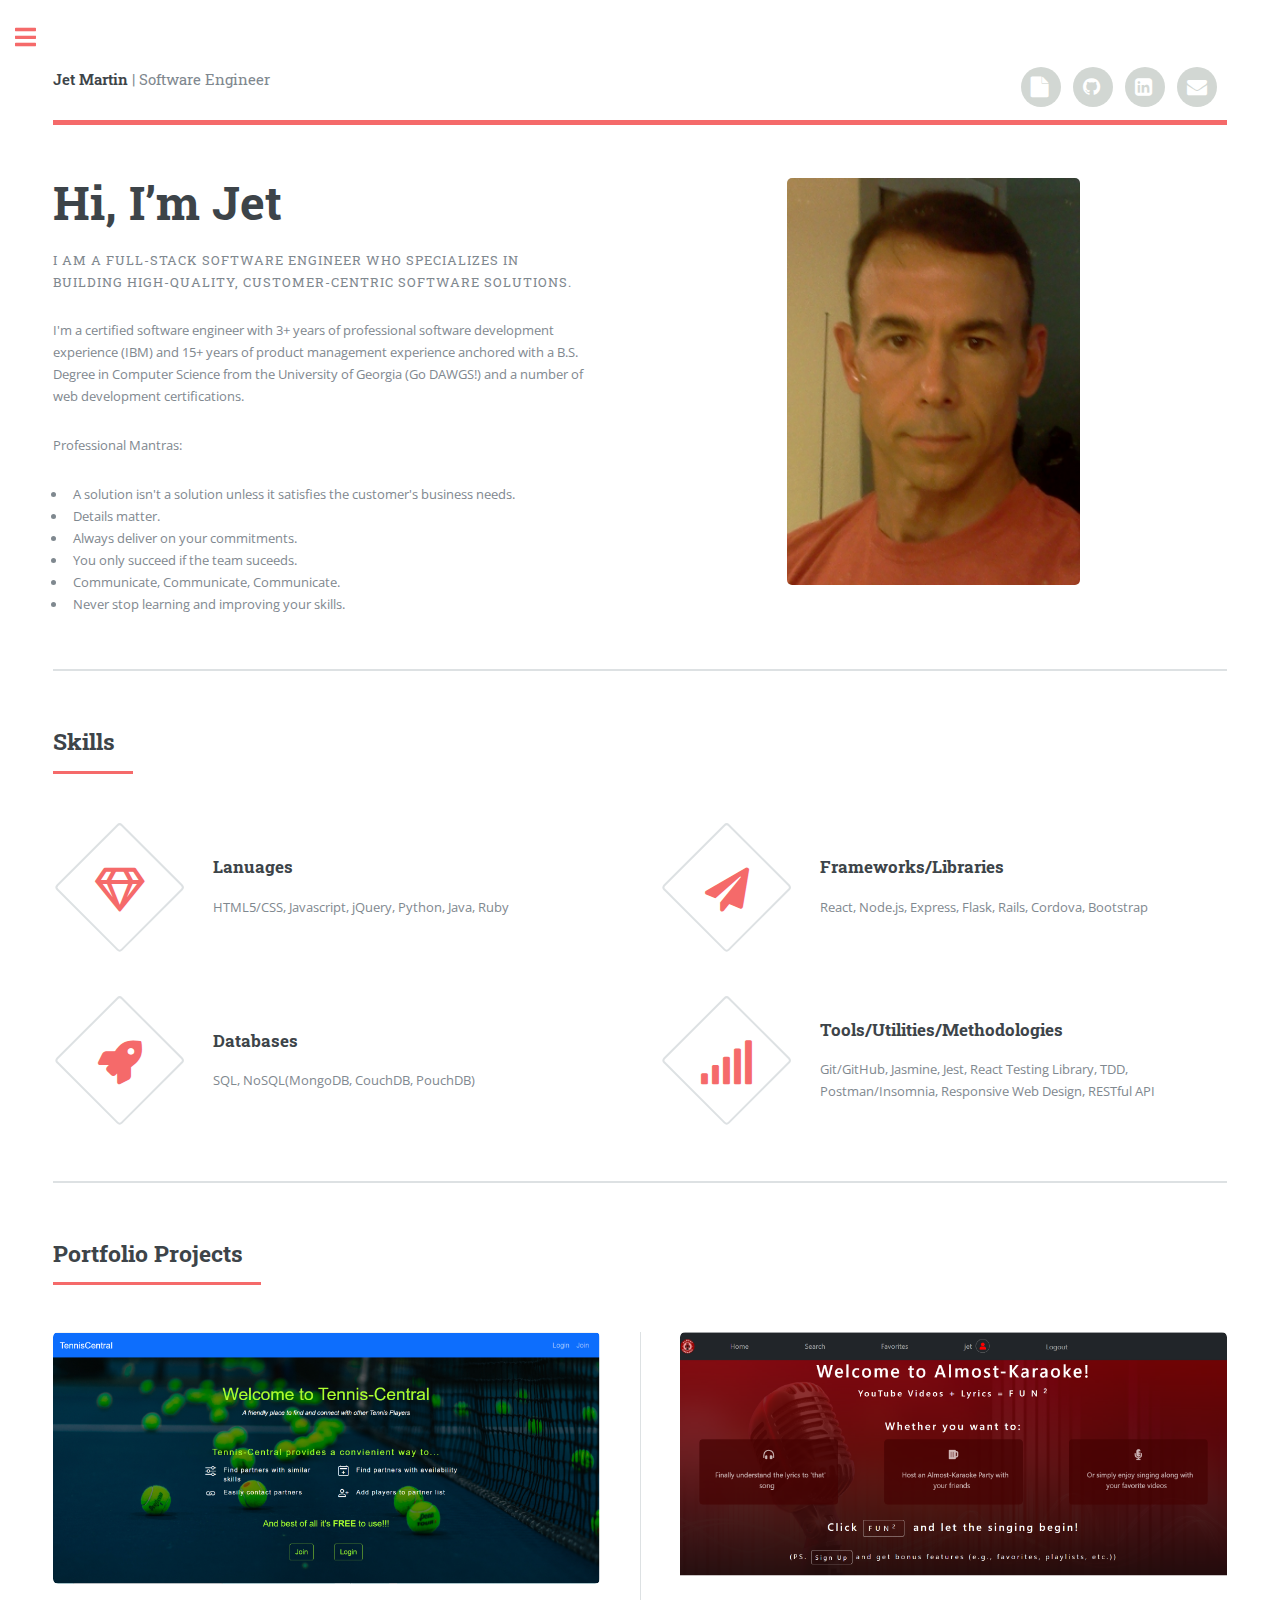
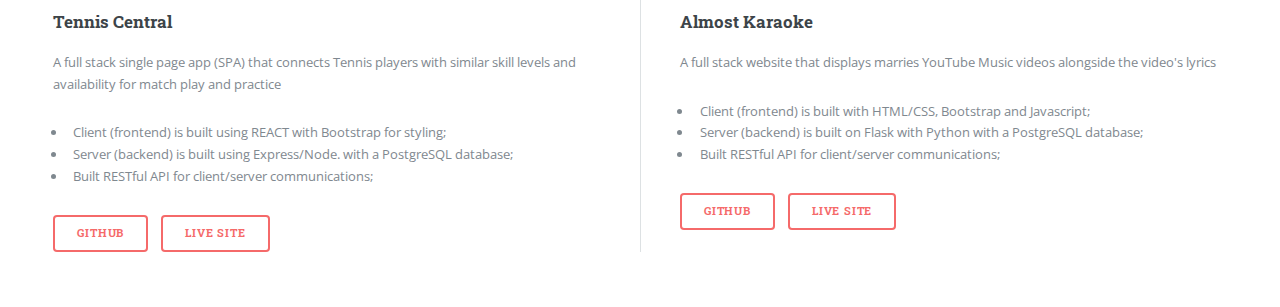
==== index.html @ 0882cce4 "First commit of Portfolio website" ====
<!DOCTYPE HTML>
<!--
	Editorial by HTML5 UP
	html5up.net | @ajlkn
	Free for personal and commercial use under the CCA 3.0 license (html5up.net/license)
-->
<html>
	<head>
		<title>Jet Martin | Software Engineer</title>
		<meta charset="utf-8" />
		<meta name="viewport" content="width=device-width, initial-scale=1, user-scalable=no" />
		<link rel="stylesheet" href="https://maxcdn.bootstrapcdn.com/font-awesome/4.5.0/css/font-awesome.min.css">
		<link rel="stylesheet" href="assets/css/main.css" />
	</head>
	<body class="is-preload">

		<!-- Wrapper -->
			<div id="wrapper">

				<!-- Main -->
					<div id="main">
						<div class="inner">

							<!-- Header -->
								<header id="header">
									<a href="index.html" class="logo"><strong>Jet Martin</strong> | <span>Software Engineer</span> </a>
									<!-- <ul class="icons"> -->
										<!-- <li><a href="#" class="icon solid fa-file"></a></li> -->
										<div class="headerIcons">
											<a href="images/JM1Page.pdf" target="blank" class="icon solid fa-file"><span>Resume</span></a>
											<a href="http://www.github.com" target="blank" class="icon fa-github"><span>Github</span></a>
											<a href="https://www.linkedin.com/in/jet-martin-b769a11/" target="blank" class="icon fa-linkedin"><span>LinkedIn</span></a>
											<a href="mailto:jetamartin@gmail.com" target="blank" class="icon fa-envelope"><span>Email</span></a>

											<!-- <a href="http://www.facebook.com" class="icon facebook"><span>Facebook</span></a>
											<a href="http://www.twitter.com" class="icon twitter"><span>Twitter</span></a> -->
											<!-- <a href="http://www.dribble.com" class="icon dribble"><span>Dribble</span></a>
											<a href="http://pinterest.com" class="icon pinterest"><span>Pinterest</span></a> -->
										</div>
									  <!-- <li><a href="#" class="icon brands fa-twitter"><span class="label">Twitter</span></a></li>
										<li><a href="#" class="icon brands fa-facebook-f"><span class="label">Facebook</span></a></li>
										<li><a href="#" class="icon brands fa-snapchat-ghost"><span class="label">Snapchat</span></a></li>
										<li><a href="#" class="icon brands fa-instagram"><span class="label">Instagram</span></a></li>
										<li><a href="#" class="icon brands fa-medium-m"><span class="label">Medium</span></a></li>  -->
									<!-- </ul> -->
								</header>

							<!-- Banner -->
								<section id="banner">
									<div class="content">
										<header>
											<h1>Hi, I’m Jet</h1>
											<p>I AM A FULL-STACK SOFTWARE ENGINEER WHO SPECIALIZES IN BUILDING HIGH-QUALITY,
												 CUSTOMER-CENTRIC SOFTWARE SOLUTIONS.
												</p>
										</header>
								
										<p>
											I'm a certified software engineer with 3+ years of professional software development experience (IBM)
										  and 15+ years of product management experience anchored with a B.S. Degree in Computer Science from the University
											of Georgia (Go DAWGS!) and a number of web development certifications. 
										</p> 
										<p>
											Professional Mantras:
											<ul>
												<li>A solution isn't a solution unless it satisfies the customer's business needs.</li>
												<li>Details matter.</li>
												<li>Always deliver on your commitments.</li>
												<li>You only succeed if the team suceeds.</li>
												<li>Communicate, Communicate, Communicate.</li>
												<li>Never stop learning and improving your skills.</li>
											</ul>
										</p>		
										<!-- <p>
											My years of experience in Product Management engaging directly with customers to understand their business
											challenges, collaboratively teaming with internal company organizations to both bring the product to market
											and sustain it after release has given me some unique perspectives and skills that I wouldn't likely wouldn't have acquired otherwise. 
										</p>
										<p>
											So as I pivot back to life as a Software Engineer, I plan to capitalize on those skills and lessons to deliver better
											software solutions for my customers and be a better software engineer for my team mates.  
										</p> -->

										<!-- <ul class="actions">
											<li><a href="#" class="button big">Learn More</a></li>
										</ul> -->
									</div>
									<span class="image object">
										<img class="portrait" src="images/jetspic.jpg" alt="" />
									</span>
								</section>

							<!-- Section -->
								<section>
									<header class="major">
										<h2>Skills</h2>
									</header>
									<div class="features">
										<article>
											<span class="icon fa-gem"></span>
											<div class="content">
												<h3>Lanuages</h3>
												<p>HTML5/CSS, Javascript, jQuery, Python, Java, Ruby </p>
											</div>
										</article>
										<article>
											<span class="icon solid fa-paper-plane"></span>
											<div class="content">
												<h3>Frameworks/Libraries</h3>
												<p>React, Node.js, Express, Flask, Rails, Cordova, Bootstrap</p>
											</div>
										</article>
										<article>
											<span class="icon solid fa-rocket"></span>
											<div class="content">
												<h3>Databases</h3>
												<p>SQL, NoSQL(MongoDB, CouchDB, PouchDB)</p>
											</div>
										</article>
										<article>
											<span class="icon solid fa-signal"></span>
											<div class="content">
												<h3>Tools/Utilities/Methodologies</h3>
												<p>Git/GitHub, Jasmine, Jest, React Testing Library, TDD, Postman/Insomnia, Responsive Web Design, RESTful API </p>
											</div>
										</article>
									</div>
								</section>

							<!-- Section -->
								<section>
									<header class="major">
										<h2>Portfolio Projects</h2>
									</header>
									<div class="posts">
										<article>
											<a href="#" class="image"><img src="images/tennis-central-home-page1.png" alt="" /></a>
											<h3>Tennis Central</h3>
											<p><span>A full stack single page app (SPA) that connects Tennis players with similar skill levels and availability for match play and practice</span></p>
											<ul>
												<li>Client (frontend) is built using REACT with Bootstrap for styling;</li>
												<li>Server (backend) is built using Express/Node. with a PostgreSQL database;</li>
												<li>Built RESTful API for client/server communications;</li>
											</ul>
											<ul class="actions">
												<li><a href="https://github.com/jetamartin/tennis-central" class="button">GitHub</a></li>
												<li><a href="https://tennis-central.surge.sh/" class="button">Live Site</a></li>
											</ul>
										</article>
										<article>
											<a href="#" class="image"><img src="images/almost-karaoke-home-page.png" alt="" /></a>
											<h3>Almost Karaoke</h3>
											<p>A full stack website that displays marries YouTube Music videos alongside the video's lyrics</p>
											<ul>
												<li>Client (frontend) is built with HTML/CSS, Bootstrap and Javascript;</li>
												<li>Server (backend) is built on Flask with Python with a PostgreSQL database;</li>
												<li>Built RESTful API for client/server communications;</li>
											</ul>
											<ul class="actions">
												<li><a href="https://github.com/jetamartin/not-so-karaoke" class="button">GitHub</a></li>
												<li><a href="https://almost-karaoke.herokuapp.com/" class="button">Live Site</a></li>
											</ul>
										</article>
										<!-- <article>
											<a href="#" class="image"><img src="images/pic04.jpg" alt="" /></a>
											<h3>abacadddd</h3>
											<p>Aenean ornare velit lacus, ac varius enim lorem ullamcorper dolore. Proin aliquam facilisis ante interdum. Sed nulla amet lorem feugiat tempus aliquam.</p>
											<ul class="actions">
												<li><a href="#" class="button">More</a></li>
											</ul>
										</article>
										<article>
											<a href="#" class="image"><img src="images/pic05.jpg" alt="" /></a>
											<h3>Feugiat lorem aenean</h3>
											<p>Aenean ornare velit lacus, ac varius enim lorem ullamcorper dolore. Proin aliquam facilisis ante interdum. Sed nulla amet lorem feugiat tempus aliquam.</p>
											<ul class="actions">
												<li><a href="#" class="button">More</a></li>
											</ul>
										</article>
										<article>
											<a href="#" class="image"><img src="images/pic06.jpg" alt="" /></a>
											<h3>Amet varius aliquam</h3>
											<p>Aenean ornare velit lacus, ac varius enim lorem ullamcorper dolore. Proin aliquam facilisis ante interdum. Sed nulla amet lorem feugiat tempus aliquam.</p>
											<ul class="actions">
												<li><a href="#" class="button">More</a></li>
											</ul>
										</article> -->
									</div>
								</section>

						</div>
					</div>

				<!-- Sidebar -->
					<div id="sidebar">
						<div class="inner">

							<!-- Search -->
								<!--section id="search" class="alt">
									<form method="post" action="#">
										<input type="text" name="query" id="query" placeholder="Search" />
									</form>
								</section -->
								<!-- Section -->
								<section>
									<header class="major">
										<h2>Get in touch</h2>
									</header>
									<p>I'd love to hear about employment opportunites or freelance projects! </p>
									<ul class="contact">
										<li class="icon solid fa-envelope"><a href="mailto:jetamartin@gmail.com" target="blank">jetamartin@gmail.com</a></li>
										<li class="icon solid fa-phone"><a href="tel:6193841721">1-619-384-1721</a></li>
										<li class="icon solid fa-home">San Diego, California<br /></li>
									</ul>
								</section>
							<!-- Section -->
								<section>
									<header class="major">
										<h2>Education</h2>
									</header>
									<div class="mini-posts">
										<article>
											<a href="#" class="image"><img src="https://1000logos.net/wp-content/uploads/2017/12/University-of-Georgia-Logo.jpg" alt="" /></a>
											<p>Bachelor's of Science degree in Computer Science, <br> Cumma Sum Laude</p></br></p>
										</article>
										<article>
											<a href="https://www.springboard.com" class="image">												
												<img src="images/SpringboardLogo.png" alt="" /></a>
											<p>Springboard Software Engineering Career Track, Certification</p>
											<p>9 month long, 700+ hours of hands-on course material, with 1:1 industry expert mentor oversight, and completion of 4 in-depth portfolio project. 
												Mastered skill in front-end development, backend web development, databases, and data structures and algorithms</p>
										</article>
										<article>
											<a href="#" class="image"><img src="https://sdcce.edu/sites/default/files/logos/sdcce_black_seal_horizontal.png" alt="" /></a>
											<p>Frontend - Web Developer 1 | Program Certificate (360 hours/18 weeks in-person program)<br><span>Emphasis on HTML and CSS (including SASS & LESS)</span></p>
											<p>Frontend - Web Developer 2 | Program Certificate (360 hours/18 weeks in-person program)<br><span>Emphasis on Javascript & JQuery (including jQuery Mobile)</span></p>
											<p>Mobile Application Development Certification (84 hours - 12 weeks in-person program)<br><span>Emphasis on building multi-platform full stack mobile applications using Cordova framework</span></p>
										</article>
										<article>
											<a href="#" class="image"><img src="images/LEARNAcademy.png" alt="" /></a>
											<p>Inaugural class of LEARN's )Ruby on Rails 12 week Bootcamp.<br>
												<span>Full stack web development bootcamp covering HTML/CSS, Javascript, Ruby programming language, Rails server framework and SQL based databases(e.g., PostgreSQL).</span>
										</p>
										</article>
										<article>
											<a href="#" class="image"><img src="images/miramarWithDO_color_vert.jpg" alt="" /></a>
											<p>Intro to Java Programming (CISC 190)<br>
												<span>
													This course is an introduction to  programming using Java. The course covers the fundamentals of object-oriented programming utilizing the Java programming language for general purpose business programs
													and interactive World Wide Web-based Internet programs.
											</span>
										</p>
										</article>
									</div>
									<ul class="actions">
										<li><a href="#" class="button">More</a></li>
									</ul>
								</section>



							<!-- Footer -->
								<footer id="footer">
									<p class="copyright">&copy; Untitled. All rights reserved. Demo Images: <a href="https://unsplash.com">Unsplash</a>. Design: <a href="https://html5up.net">HTML5 UP</a>.</p>
								</footer>

						</div>
					</div>

			</div>

		<!-- Scripts -->
			<script src="assets/js/jquery.min.js"></script>
			<script src="assets/js/browser.min.js"></script>
			<script src="assets/js/breakpoints.min.js"></script>
			<script src="assets/js/util.js"></script>
			<script src="assets/js/main.js"></script>

	</body>
</html>
---- assets/css/main.css ----
@import url(fontawesome-all.min.css);
@import url("https://fonts.googleapis.com/css?family=Open+Sans:400,600,400italic,600italic|Roboto+Slab:400,700");
/*
	Editorial by HTML5 UP
	html5up.net | @ajlkn
	Free for personal and commercial use under the CCA 3.0 license (html5up.net/license)
*/
html,
body,
div,
span,
applet,
object,
iframe,
h1,
h2,
h3,
h4,
h5,
h6,
p,
blockquote,
pre,
a,
abbr,
acronym,
address,
big,
cite,
code,
del,
dfn,
em,
img,
ins,
kbd,
q,
s,
samp,
small,
strike,
strong,
sub,
sup,
tt,
var,
b,
u,
i,
center,
dl,
dt,
dd,
ol,
ul,
li,
fieldset,
form,
label,
legend,
table,
caption,
tbody,
tfoot,
thead,
tr,
th,
td,
article,
aside,
canvas,
details,
embed,
figure,
figcaption,
footer,
header,
hgroup,
menu,
nav,
output,
ruby,
section,
summary,
time,
mark,
audio,
video {
  margin: 0;
  padding: 0;
  border: 0;
  font-size: 100%;
  font: inherit;
  vertical-align: baseline;
}

article,
aside,
details,
figcaption,
figure,
footer,
header,
hgroup,
menu,
nav,
section {
  display: block;
}

body {
  line-height: 1;
}

ol,
ul {
  list-style: none;
}

blockquote,
q {
  quotes: none;
}
blockquote:before,
blockquote:after,
q:before,
q:after {
  content: "";
  content: none;
}

table {
  border-collapse: collapse;
  border-spacing: 0;
}

body {
  -webkit-text-size-adjust: none;
}

mark {
  background-color: transparent;
  color: inherit;
}

input::-moz-focus-inner {
  border: 0;
  padding: 0;
}

input,
select,
textarea {
  -moz-appearance: none;
  -webkit-appearance: none;
  -ms-appearance: none;
  appearance: none;
}

/* Basic */
@-ms-viewport {
  width: device-width;
}

body {
  -ms-overflow-style: scrollbar;
}

@media screen and (max-width: 480px) {
  html,
  body {
    min-width: 320px;
  }
}

html {
  box-sizing: border-box;
}

*,
*:before,
*:after {
  box-sizing: inherit;
}

body {
  background: #ffffff;
}
body.is-preload *,
body.is-preload *:before,
body.is-preload *:after,
body.is-resizing *,
body.is-resizing *:before,
body.is-resizing *:after {
  -moz-animation: none !important;
  -webkit-animation: none !important;
  -ms-animation: none !important;
  animation: none !important;
  -moz-transition: none !important;
  -webkit-transition: none !important;
  -ms-transition: none !important;
  transition: none !important;
}

/* Type */
body,
input,
select,
textarea {
  color: #7f888f;
  font-family: "Open Sans", sans-serif;
  font-size: 13pt;
  font-weight: 400;
  line-height: 1.65;
}
@media screen and (max-width: 1680px) {
  body,
  input,
  select,
  textarea {
    font-size: 11pt;
  }
}
@media screen and (max-width: 1280px) {
  body,
  input,
  select,
  textarea {
    font-size: 10pt;
  }
}
@media screen and (max-width: 360px) {
  body,
  input,
  select,
  textarea {
    font-size: 9pt;
  }
}

a {
  -moz-transition: color 0.2s ease-in-out, border-bottom-color 0.2s ease-in-out;
  -webkit-transition: color 0.2s ease-in-out,
    border-bottom-color 0.2s ease-in-out;
  -ms-transition: color 0.2s ease-in-out, border-bottom-color 0.2s ease-in-out;
  transition: color 0.2s ease-in-out, border-bottom-color 0.2s ease-in-out;
  border-bottom: dotted 1px;
  color: #f56a6a;
  text-decoration: none;
}
a:hover {
  border-bottom-color: #f56a6a;
  color: #f56a6a !important;
}
a:hover strong {
  color: inherit;
}

strong,
b {
  color: #3d4449;
  font-weight: 600;
}

em,
i {
  font-style: italic;
}

p {
  margin: 0 0 2em 0;
}

h1,
h2,
h3,
h4,
h5,
h6 {
  color: #3d4449;
  font-family: "Roboto Slab", serif;
  font-weight: 700;
  line-height: 1.5;
  margin: 0 0 1em 0;
}
h1 a,
h2 a,
h3 a,
h4 a,
h5 a,
h6 a {
  color: inherit;
  text-decoration: none;
  border-bottom: 0;
}

h1 {
  font-size: 4em;
  margin: 0 0 0.5em 0;
  line-height: 1.3;
}

h2 {
  font-size: 1.75em;
}

h3 {
  font-size: 1.25em;
}

h4 {
  font-size: 1.1em;
}

h5 {
  font-size: 0.9em;
}

h6 {
  font-size: 0.7em;
}

@media screen and (max-width: 1680px) {
  h1 {
    font-size: 3.5em;
  }
}

@media screen and (max-width: 980px) {
  h1 {
    font-size: 3.25em;
  }
}

@media screen and (max-width: 736px) {
  h1 {
    font-size: 2em;
    line-height: 1.4;
  }
  h2 {
    font-size: 1.5em;
  }
}

sub {
  font-size: 0.8em;
  position: relative;
  top: 0.5em;
}

sup {
  font-size: 0.8em;
  position: relative;
  top: -0.5em;
}

blockquote {
  border-left: solid 3px rgba(210, 215, 217, 0.75);
  font-style: italic;
  margin: 0 0 2em 0;
  padding: 0.5em 0 0.5em 2em;
}

code {
  background: rgba(230, 235, 237, 0.25);
  border-radius: 0.375em;
  border: solid 1px rgba(210, 215, 217, 0.75);
  font-family: "Courier New", monospace;
  font-size: 0.9em;
  margin: 0 0.25em;
  padding: 0.25em 0.65em;
}

pre {
  -webkit-overflow-scrolling: touch;
  font-family: "Courier New", monospace;
  font-size: 0.9em;
  margin: 0 0 2em 0;
}
pre code {
  display: block;
  line-height: 1.75;
  padding: 1em 1.5em;
  overflow-x: auto;
}

hr {
  border: 0;
  border-bottom: solid 1px rgba(210, 215, 217, 0.75);
  margin: 2em 0;
}
hr.major {
  margin: 3em 0;
}

.align-left {
  text-align: left;
}

.align-center {
  text-align: center;
}

.align-right {
  text-align: right;
}

/* Row */
.row {
  display: flex;
  flex-wrap: wrap;
  box-sizing: border-box;
  align-items: stretch;
}
.row > * {
  box-sizing: border-box;
}
.row.gtr-uniform > * > :last-child {
  margin-bottom: 0;
}
.row.aln-left {
  justify-content: flex-start;
}
.row.aln-center {
  justify-content: center;
}
.row.aln-right {
  justify-content: flex-end;
}
.row.aln-top {
  align-items: flex-start;
}
.row.aln-middle {
  align-items: center;
}
.row.aln-bottom {
  align-items: flex-end;
}
.row > .imp {
  order: -1;
}
.row > .col-1 {
  width: 8.33333%;
}
.row > .off-1 {
  margin-left: 8.33333%;
}
.row > .col-2 {
  width: 16.66667%;
}
.row > .off-2 {
  margin-left: 16.66667%;
}
.row > .col-3 {
  width: 25%;
}
.row > .off-3 {
  margin-left: 25%;
}
.row > .col-4 {
  width: 33.33333%;
}
.row > .off-4 {
  margin-left: 33.33333%;
}
.row > .col-5 {
  width: 41.66667%;
}
.row > .off-5 {
  margin-left: 41.66667%;
}
.row > .col-6 {
  width: 50%;
}
.row > .off-6 {
  margin-left: 50%;
}
.row > .col-7 {
  width: 58.33333%;
}
.row > .off-7 {
  margin-left: 58.33333%;
}
.row > .col-8 {
  width: 66.66667%;
}
.row > .off-8 {
  margin-left: 66.66667%;
}
.row > .col-9 {
  width: 75%;
}
.row > .off-9 {
  margin-left: 75%;
}
.row > .col-10 {
  width: 83.33333%;
}
.row > .off-10 {
  margin-left: 83.33333%;
}
.row > .col-11 {
  width: 91.66667%;
}
.row > .off-11 {
  margin-left: 91.66667%;
}
.row > .col-12 {
  width: 100%;
}
.row > .off-12 {
  margin-left: 100%;
}
.row.gtr-0 {
  margin-top: 0;
  margin-left: 0em;
}
.row.gtr-0 > * {
  padding: 0 0 0 0em;
}
.row.gtr-0.gtr-uniform {
  margin-top: 0em;
}
.row.gtr-0.gtr-uniform > * {
  padding-top: 0em;
}
.row.gtr-25 {
  margin-top: 0;
  margin-left: -0.375em;
}
.row.gtr-25 > * {
  padding: 0 0 0 0.375em;
}
.row.gtr-25.gtr-uniform {
  margin-top: -0.375em;
}
.row.gtr-25.gtr-uniform > * {
  padding-top: 0.375em;
}
.row.gtr-50 {
  margin-top: 0;
  margin-left: -0.75em;
}
.row.gtr-50 > * {
  padding: 0 0 0 0.75em;
}
.row.gtr-50.gtr-uniform {
  margin-top: -0.75em;
}
.row.gtr-50.gtr-uniform > * {
  padding-top: 0.75em;
}
.row {
  margin-top: 0;
  margin-left: -1.5em;
}
.row > * {
  padding: 0 0 0 1.5em;
}
.row.gtr-uniform {
  margin-top: -1.5em;
}
.row.gtr-uniform > * {
  padding-top: 1.5em;
}
.row.gtr-150 {
  margin-top: 0;
  margin-left: -2.25em;
}
.row.gtr-150 > * {
  padding: 0 0 0 2.25em;
}
.row.gtr-150.gtr-uniform {
  margin-top: -2.25em;
}
.row.gtr-150.gtr-uniform > * {
  padding-top: 2.25em;
}
.row.gtr-200 {
  margin-top: 0;
  margin-left: -3em;
}
.row.gtr-200 > * {
  padding: 0 0 0 3em;
}
.row.gtr-200.gtr-uniform {
  margin-top: -3em;
}
.row.gtr-200.gtr-uniform > * {
  padding-top: 3em;
}
@media screen and (max-width: 1680px) {
  .row {
    display: flex;
    flex-wrap: wrap;
    box-sizing: border-box;
    align-items: stretch;
  }
  .row > * {
    box-sizing: border-box;
  }
  .row.gtr-uniform > * > :last-child {
    margin-bottom: 0;
  }
  .row.aln-left {
    justify-content: flex-start;
  }
  .row.aln-center {
    justify-content: center;
  }
  .row.aln-right {
    justify-content: flex-end;
  }
  .row.aln-top {
    align-items: flex-start;
  }
  .row.aln-middle {
    align-items: center;
  }
  .row.aln-bottom {
    align-items: flex-end;
  }
  .row > .imp-xlarge {
    order: -1;
  }
  .row > .col-1-xlarge {
    width: 8.33333%;
  }
  .row > .off-1-xlarge {
    margin-left: 8.33333%;
  }
  .row > .col-2-xlarge {
    width: 16.66667%;
  }
  .row > .off-2-xlarge {
    margin-left: 16.66667%;
  }
  .row > .col-3-xlarge {
    width: 25%;
  }
  .row > .off-3-xlarge {
    margin-left: 25%;
  }
  .row > .col-4-xlarge {
    width: 33.33333%;
  }
  .row > .off-4-xlarge {
    margin-left: 33.33333%;
  }
  .row > .col-5-xlarge {
    width: 41.66667%;
  }
  .row > .off-5-xlarge {
    margin-left: 41.66667%;
  }
  .row > .col-6-xlarge {
    width: 50%;
  }
  .row > .off-6-xlarge {
    margin-left: 50%;
  }
  .row > .col-7-xlarge {
    width: 58.33333%;
  }
  .row > .off-7-xlarge {
    margin-left: 58.33333%;
  }
  .row > .col-8-xlarge {
    width: 66.66667%;
  }
  .row > .off-8-xlarge {
    margin-left: 66.66667%;
  }
  .row > .col-9-xlarge {
    width: 75%;
  }
  .row > .off-9-xlarge {
    margin-left: 75%;
  }
  .row > .col-10-xlarge {
    width: 83.33333%;
  }
  .row > .off-10-xlarge {
    margin-left: 83.33333%;
  }
  .row > .col-11-xlarge {
    width: 91.66667%;
  }
  .row > .off-11-xlarge {
    margin-left: 91.66667%;
  }
  .row > .col-12-xlarge {
    width: 100%;
  }
  .row > .off-12-xlarge {
    margin-left: 100%;
  }
  .row.gtr-0 {
    margin-top: 0;
    margin-left: 0em;
  }
  .row.gtr-0 > * {
    padding: 0 0 0 0em;
  }
  .row.gtr-0.gtr-uniform {
    margin-top: 0em;
  }
  .row.gtr-0.gtr-uniform > * {
    padding-top: 0em;
  }
  .row.gtr-25 {
    margin-top: 0;
    margin-left: -0.375em;
  }
  .row.gtr-25 > * {
    padding: 0 0 0 0.375em;
  }
  .row.gtr-25.gtr-uniform {
    margin-top: -0.375em;
  }
  .row.gtr-25.gtr-uniform > * {
    padding-top: 0.375em;
  }
  .row.gtr-50 {
    margin-top: 0;
    margin-left: -0.75em;
  }
  .row.gtr-50 > * {
    padding: 0 0 0 0.75em;
  }
  .row.gtr-50.gtr-uniform {
    margin-top: -0.75em;
  }
  .row.gtr-50.gtr-uniform > * {
    padding-top: 0.75em;
  }
  .row {
    margin-top: 0;
    margin-left: -1.5em;
  }
  .row > * {
    padding: 0 0 0 1.5em;
  }
  .row.gtr-uniform {
    margin-top: -1.5em;
  }
  .row.gtr-uniform > * {
    padding-top: 1.5em;
  }
  .row.gtr-150 {
    margin-top: 0;
    margin-left: -2.25em;
  }
  .row.gtr-150 > * {
    padding: 0 0 0 2.25em;
  }
  .row.gtr-150.gtr-uniform {
    margin-top: -2.25em;
  }
  .row.gtr-150.gtr-uniform > * {
    padding-top: 2.25em;
  }
  .row.gtr-200 {
    margin-top: 0;
    margin-left: -3em;
  }
  .row.gtr-200 > * {
    padding: 0 0 0 3em;
  }
  .row.gtr-200.gtr-uniform {
    margin-top: -3em;
  }
  .row.gtr-200.gtr-uniform > * {
    padding-top: 3em;
  }
}
@media screen and (max-width: 1280px) {
  .row {
    display: flex;
    flex-wrap: wrap;
    box-sizing: border-box;
    align-items: stretch;
  }
  .row > * {
    box-sizing: border-box;
  }
  .row.gtr-uniform > * > :last-child {
    margin-bottom: 0;
  }
  .row.aln-left {
    justify-content: flex-start;
  }
  .row.aln-center {
    justify-content: center;
  }
  .row.aln-right {
    justify-content: flex-end;
  }
  .row.aln-top {
    align-items: flex-start;
  }
  .row.aln-middle {
    align-items: center;
  }
  .row.aln-bottom {
    align-items: flex-end;
  }
  .row > .imp-large {
    order: -1;
  }
  .row > .col-1-large {
    width: 8.33333%;
  }
  .row > .off-1-large {
    margin-left: 8.33333%;
  }
  .row > .col-2-large {
    width: 16.66667%;
  }
  .row > .off-2-large {
    margin-left: 16.66667%;
  }
  .row > .col-3-large {
    width: 25%;
  }
  .row > .off-3-large {
    margin-left: 25%;
  }
  .row > .col-4-large {
    width: 33.33333%;
  }
  .row > .off-4-large {
    margin-left: 33.33333%;
  }
  .row > .col-5-large {
    width: 41.66667%;
  }
  .row > .off-5-large {
    margin-left: 41.66667%;
  }
  .row > .col-6-large {
    width: 50%;
  }
  .row > .off-6-large {
    margin-left: 50%;
  }
  .row > .col-7-large {
    width: 58.33333%;
  }
  .row > .off-7-large {
    margin-left: 58.33333%;
  }
  .row > .col-8-large {
    width: 66.66667%;
  }
  .row > .off-8-large {
    margin-left: 66.66667%;
  }
  .row > .col-9-large {
    width: 75%;
  }
  .row > .off-9-large {
    margin-left: 75%;
  }
  .row > .col-10-large {
    width: 83.33333%;
  }
  .row > .off-10-large {
    margin-left: 83.33333%;
  }
  .row > .col-11-large {
    width: 91.66667%;
  }
  .row > .off-11-large {
    margin-left: 91.66667%;
  }
  .row > .col-12-large {
    width: 100%;
  }
  .row > .off-12-large {
    margin-left: 100%;
  }
  .row.gtr-0 {
    margin-top: 0;
    margin-left: 0em;
  }
  .row.gtr-0 > * {
    padding: 0 0 0 0em;
  }
  .row.gtr-0.gtr-uniform {
    margin-top: 0em;
  }
  .row.gtr-0.gtr-uniform > * {
    padding-top: 0em;
  }
  .row.gtr-25 {
    margin-top: 0;
    margin-left: -0.375em;
  }
  .row.gtr-25 > * {
    padding: 0 0 0 0.375em;
  }
  .row.gtr-25.gtr-uniform {
    margin-top: -0.375em;
  }
  .row.gtr-25.gtr-uniform > * {
    padding-top: 0.375em;
  }
  .row.gtr-50 {
    margin-top: 0;
    margin-left: -0.75em;
  }
  .row.gtr-50 > * {
    padding: 0 0 0 0.75em;
  }
  .row.gtr-50.gtr-uniform {
    margin-top: -0.75em;
  }
  .row.gtr-50.gtr-uniform > * {
    padding-top: 0.75em;
  }
  .row {
    margin-top: 0;
    margin-left: -1.5em;
  }
  .row > * {
    padding: 0 0 0 1.5em;
  }
  .row.gtr-uniform {
    margin-top: -1.5em;
  }
  .row.gtr-uniform > * {
    padding-top: 1.5em;
  }
  .row.gtr-150 {
    margin-top: 0;
    margin-left: -2.25em;
  }
  .row.gtr-150 > * {
    padding: 0 0 0 2.25em;
  }
  .row.gtr-150.gtr-uniform {
    margin-top: -2.25em;
  }
  .row.gtr-150.gtr-uniform > * {
    padding-top: 2.25em;
  }
  .row.gtr-200 {
    margin-top: 0;
    margin-left: -3em;
  }
  .row.gtr-200 > * {
    padding: 0 0 0 3em;
  }
  .row.gtr-200.gtr-uniform {
    margin-top: -3em;
  }
  .row.gtr-200.gtr-uniform > * {
    padding-top: 3em;
  }
}
@media screen and (max-width: 980px) {
  .row {
    display: flex;
    flex-wrap: wrap;
    box-sizing: border-box;
    align-items: stretch;
  }
  .row > * {
    box-sizing: border-box;
  }
  .row.gtr-uniform > * > :last-child {
    margin-bottom: 0;
  }
  .row.aln-left {
    justify-content: flex-start;
  }
  .row.aln-center {
    justify-content: center;
  }
  .row.aln-right {
    justify-content: flex-end;
  }
  .row.aln-top {
    align-items: flex-start;
  }
  .row.aln-middle {
    align-items: center;
  }
  .row.aln-bottom {
    align-items: flex-end;
  }
  .row > .imp-medium {
    order: -1;
  }
  .row > .col-1-medium {
    width: 8.33333%;
  }
  .row > .off-1-medium {
    margin-left: 8.33333%;
  }
  .row > .col-2-medium {
    width: 16.66667%;
  }
  .row > .off-2-medium {
    margin-left: 16.66667%;
  }
  .row > .col-3-medium {
    width: 25%;
  }
  .row > .off-3-medium {
    margin-left: 25%;
  }
  .row > .col-4-medium {
    width: 33.33333%;
  }
  .row > .off-4-medium {
    margin-left: 33.33333%;
  }
  .row > .col-5-medium {
    width: 41.66667%;
  }
  .row > .off-5-medium {
    margin-left: 41.66667%;
  }
  .row > .col-6-medium {
    width: 50%;
  }
  .row > .off-6-medium {
    margin-left: 50%;
  }
  .row > .col-7-medium {
    width: 58.33333%;
  }
  .row > .off-7-medium {
    margin-left: 58.33333%;
  }
  .row > .col-8-medium {
    width: 66.66667%;
  }
  .row > .off-8-medium {
    margin-left: 66.66667%;
  }
  .row > .col-9-medium {
    width: 75%;
  }
  .row > .off-9-medium {
    margin-left: 75%;
  }
  .row > .col-10-medium {
    width: 83.33333%;
  }
  .row > .off-10-medium {
    margin-left: 83.33333%;
  }
  .row > .col-11-medium {
    width: 91.66667%;
  }
  .row > .off-11-medium {
    margin-left: 91.66667%;
  }
  .row > .col-12-medium {
    width: 100%;
  }
  .row > .off-12-medium {
    margin-left: 100%;
  }
  .row.gtr-0 {
    margin-top: 0;
    margin-left: 0em;
  }
  .row.gtr-0 > * {
    padding: 0 0 0 0em;
  }
  .row.gtr-0.gtr-uniform {
    margin-top: 0em;
  }
  .row.gtr-0.gtr-uniform > * {
    padding-top: 0em;
  }
  .row.gtr-25 {
    margin-top: 0;
    margin-left: -0.375em;
  }
  .row.gtr-25 > * {
    padding: 0 0 0 0.375em;
  }
  .row.gtr-25.gtr-uniform {
    margin-top: -0.375em;
  }
  .row.gtr-25.gtr-uniform > * {
    padding-top: 0.375em;
  }
  .row.gtr-50 {
    margin-top: 0;
    margin-left: -0.75em;
  }
  .row.gtr-50 > * {
    padding: 0 0 0 0.75em;
  }
  .row.gtr-50.gtr-uniform {
    margin-top: -0.75em;
  }
  .row.gtr-50.gtr-uniform > * {
    padding-top: 0.75em;
  }
  .row {
    margin-top: 0;
    margin-left: -1.5em;
  }
  .row > * {
    padding: 0 0 0 1.5em;
  }
  .row.gtr-uniform {
    margin-top: -1.5em;
  }
  .row.gtr-uniform > * {
    padding-top: 1.5em;
  }
  .row.gtr-150 {
    margin-top: 0;
    margin-left: -2.25em;
  }
  .row.gtr-150 > * {
    padding: 0 0 0 2.25em;
  }
  .row.gtr-150.gtr-uniform {
    margin-top: -2.25em;
  }
  .row.gtr-150.gtr-uniform > * {
    padding-top: 2.25em;
  }
  .row.gtr-200 {
    margin-top: 0;
    margin-left: -3em;
  }
  .row.gtr-200 > * {
    padding: 0 0 0 3em;
  }
  .row.gtr-200.gtr-uniform {
    margin-top: -3em;
  }
  .row.gtr-200.gtr-uniform > * {
    padding-top: 3em;
  }
}
@media screen and (max-width: 736px) {
  .row {
    display: flex;
    flex-wrap: wrap;
    box-sizing: border-box;
    align-items: stretch;
  }
  .row > * {
    box-sizing: border-box;
  }
  .row.gtr-uniform > * > :last-child {
    margin-bottom: 0;
  }
  .row.aln-left {
    justify-content: flex-start;
  }
  .row.aln-center {
    justify-content: center;
  }
  .row.aln-right {
    justify-content: flex-end;
  }
  .row.aln-top {
    align-items: flex-start;
  }
  .row.aln-middle {
    align-items: center;
  }
  .row.aln-bottom {
    align-items: flex-end;
  }
  .row > .imp-small {
    order: -1;
  }
  .row > .col-1-small {
    width: 8.33333%;
  }
  .row > .off-1-small {
    margin-left: 8.33333%;
  }
  .row > .col-2-small {
    width: 16.66667%;
  }
  .row > .off-2-small {
    margin-left: 16.66667%;
  }
  .row > .col-3-small {
    width: 25%;
  }
  .row > .off-3-small {
    margin-left: 25%;
  }
  .row > .col-4-small {
    width: 33.33333%;
  }
  .row > .off-4-small {
    margin-left: 33.33333%;
  }
  .row > .col-5-small {
    width: 41.66667%;
  }
  .row > .off-5-small {
    margin-left: 41.66667%;
  }
  .row > .col-6-small {
    width: 50%;
  }
  .row > .off-6-small {
    margin-left: 50%;
  }
  .row > .col-7-small {
    width: 58.33333%;
  }
  .row > .off-7-small {
    margin-left: 58.33333%;
  }
  .row > .col-8-small {
    width: 66.66667%;
  }
  .row > .off-8-small {
    margin-left: 66.66667%;
  }
  .row > .col-9-small {
    width: 75%;
  }
  .row > .off-9-small {
    margin-left: 75%;
  }
  .row > .col-10-small {
    width: 83.33333%;
  }
  .row > .off-10-small {
    margin-left: 83.33333%;
  }
  .row > .col-11-small {
    width: 91.66667%;
  }
  .row > .off-11-small {
    margin-left: 91.66667%;
  }
  .row > .col-12-small {
    width: 100%;
  }
  .row > .off-12-small {
    margin-left: 100%;
  }
  .row.gtr-0 {
    margin-top: 0;
    margin-left: 0em;
  }
  .row.gtr-0 > * {
    padding: 0 0 0 0em;
  }
  .row.gtr-0.gtr-uniform {
    margin-top: 0em;
  }
  .row.gtr-0.gtr-uniform > * {
    padding-top: 0em;
  }
  .row.gtr-25 {
    margin-top: 0;
    margin-left: -0.375em;
  }
  .row.gtr-25 > * {
    padding: 0 0 0 0.375em;
  }
  .row.gtr-25.gtr-uniform {
    margin-top: -0.375em;
  }
  .row.gtr-25.gtr-uniform > * {
    padding-top: 0.375em;
  }
  .row.gtr-50 {
    margin-top: 0;
    margin-left: -0.75em;
  }
  .row.gtr-50 > * {
    padding: 0 0 0 0.75em;
  }
  .row.gtr-50.gtr-uniform {
    margin-top: -0.75em;
  }
  .row.gtr-50.gtr-uniform > * {
    padding-top: 0.75em;
  }
  .row {
    margin-top: 0;
    margin-left: -1.5em;
  }
  .row > * {
    padding: 0 0 0 1.5em;
  }
  .row.gtr-uniform {
    margin-top: -1.5em;
  }
  .row.gtr-uniform > * {
    padding-top: 1.5em;
  }
  .row.gtr-150 {
    margin-top: 0;
    margin-left: -2.25em;
  }
  .row.gtr-150 > * {
    padding: 0 0 0 2.25em;
  }
  .row.gtr-150.gtr-uniform {
    margin-top: -2.25em;
  }
  .row.gtr-150.gtr-uniform > * {
    padding-top: 2.25em;
  }
  .row.gtr-200 {
    margin-top: 0;
    margin-left: -3em;
  }
  .row.gtr-200 > * {
    padding: 0 0 0 3em;
  }
  .row.gtr-200.gtr-uniform {
    margin-top: -3em;
  }
  .row.gtr-200.gtr-uniform > * {
    padding-top: 3em;
  }
}
@media screen and (max-width: 480px) {
  .row {
    display: flex;
    flex-wrap: wrap;
    box-sizing: border-box;
    align-items: stretch;
  }
  .row > * {
    box-sizing: border-box;
  }
  .row.gtr-uniform > * > :last-child {
    margin-bottom: 0;
  }
  .row.aln-left {
    justify-content: flex-start;
  }
  .row.aln-center {
    justify-content: center;
  }
  .row.aln-right {
    justify-content: flex-end;
  }
  .row.aln-top {
    align-items: flex-start;
  }
  .row.aln-middle {
    align-items: center;
  }
  .row.aln-bottom {
    align-items: flex-end;
  }
  .row > .imp-xsmall {
    order: -1;
  }
  .row > .col-1-xsmall {
    width: 8.33333%;
  }
  .row > .off-1-xsmall {
    margin-left: 8.33333%;
  }
  .row > .col-2-xsmall {
    width: 16.66667%;
  }
  .row > .off-2-xsmall {
    margin-left: 16.66667%;
  }
  .row > .col-3-xsmall {
    width: 25%;
  }
  .row > .off-3-xsmall {
    margin-left: 25%;
  }
  .row > .col-4-xsmall {
    width: 33.33333%;
  }
  .row > .off-4-xsmall {
    margin-left: 33.33333%;
  }
  .row > .col-5-xsmall {
    width: 41.66667%;
  }
  .row > .off-5-xsmall {
    margin-left: 41.66667%;
  }
  .row > .col-6-xsmall {
    width: 50%;
  }
  .row > .off-6-xsmall {
    margin-left: 50%;
  }
  .row > .col-7-xsmall {
    width: 58.33333%;
  }
  .row > .off-7-xsmall {
    margin-left: 58.33333%;
  }
  .row > .col-8-xsmall {
    width: 66.66667%;
  }
  .row > .off-8-xsmall {
    margin-left: 66.66667%;
  }
  .row > .col-9-xsmall {
    width: 75%;
  }
  .row > .off-9-xsmall {
    margin-left: 75%;
  }
  .row > .col-10-xsmall {
    width: 83.33333%;
  }
  .row > .off-10-xsmall {
    margin-left: 83.33333%;
  }
  .row > .col-11-xsmall {
    width: 91.66667%;
  }
  .row > .off-11-xsmall {
    margin-left: 91.66667%;
  }
  .row > .col-12-xsmall {
    width: 100%;
  }
  .row > .off-12-xsmall {
    margin-left: 100%;
  }
  .row.gtr-0 {
    margin-top: 0;
    margin-left: 0em;
  }
  .row.gtr-0 > * {
    padding: 0 0 0 0em;
  }
  .row.gtr-0.gtr-uniform {
    margin-top: 0em;
  }
  .row.gtr-0.gtr-uniform > * {
    padding-top: 0em;
  }
  .row.gtr-25 {
    margin-top: 0;
    margin-left: -0.375em;
  }
  .row.gtr-25 > * {
    padding: 0 0 0 0.375em;
  }
  .row.gtr-25.gtr-uniform {
    margin-top: -0.375em;
  }
  .row.gtr-25.gtr-uniform > * {
    padding-top: 0.375em;
  }
  .row.gtr-50 {
    margin-top: 0;
    margin-left: -0.75em;
  }
  .row.gtr-50 > * {
    padding: 0 0 0 0.75em;
  }
  .row.gtr-50.gtr-uniform {
    margin-top: -0.75em;
  }
  .row.gtr-50.gtr-uniform > * {
    padding-top: 0.75em;
  }
  .row {
    margin-top: 0;
    margin-left: -1.5em;
  }
  .row > * {
    padding: 0 0 0 1.5em;
  }
  .row.gtr-uniform {
    margin-top: -1.5em;
  }
  .row.gtr-uniform > * {
    padding-top: 1.5em;
  }
  .row.gtr-150 {
    margin-top: 0;
    margin-left: -2.25em;
  }
  .row.gtr-150 > * {
    padding: 0 0 0 2.25em;
  }
  .row.gtr-150.gtr-uniform {
    margin-top: -2.25em;
  }
  .row.gtr-150.gtr-uniform > * {
    padding-top: 2.25em;
  }
  .row.gtr-200 {
    margin-top: 0;
    margin-left: -3em;
  }
  .row.gtr-200 > * {
    padding: 0 0 0 3em;
  }
  .row.gtr-200.gtr-uniform {
    margin-top: -3em;
  }
  .row.gtr-200.gtr-uniform > * {
    padding-top: 3em;
  }
}

/* Section/Article */
section.special,
article.special {
  text-align: center;
}

header p {
  font-family: "Roboto Slab", serif;
  font-size: 1em;
  font-weight: 400;
  letter-spacing: 0.075em;
  margin-top: -0.5em;
  text-transform: uppercase;
}

header.major > :last-child {
  border-bottom: solid 3px #f56a6a;
  display: inline-block;
  margin: 0 0 2em 0;
  padding: 0 0.75em 0.5em 0;
}

header.main > :last-child {
  margin: 0 0 1em 0;
}

/* Form */
form {
  margin: 0 0 2em 0;
}

label {
  color: #3d4449;
  display: block;
  font-size: 0.9em;
  font-weight: 600;
  margin: 0 0 1em 0;
}

input[type="text"],
input[type="password"],
input[type="email"],
input[type="tel"],
input[type="search"],
input[type="url"],
select,
textarea {
  -moz-appearance: none;
  -webkit-appearance: none;
  -ms-appearance: none;
  appearance: none;
  background: #ffffff;
  border-radius: 0.375em;
  border: none;
  border: solid 1px rgba(210, 215, 217, 0.75);
  color: inherit;
  display: block;
  outline: 0;
  padding: 0 1em;
  text-decoration: none;
  width: 100%;
}
input[type="text"]:invalid,
input[type="password"]:invalid,
input[type="email"]:invalid,
input[type="tel"]:invalid,
input[type="search"]:invalid,
input[type="url"]:invalid,
select:invalid,
textarea:invalid {
  box-shadow: none;
}
input[type="text"]:focus,
input[type="password"]:focus,
input[type="email"]:focus,
input[type="tel"]:focus,
input[type="search"]:focus,
input[type="url"]:focus,
select:focus,
textarea:focus {
  border-color: #f56a6a;
  box-shadow: 0 0 0 1px #f56a6a;
}

select {
  background-image: url("data:image/svg+xml;charset=utf8,%3Csvg xmlns='http://www.w3.org/2000/svg' width='40' height='40' preserveAspectRatio='none' viewBox='0 0 40 40'%3E%3Cpath d='M9.4,12.3l10.4,10.4l10.4-10.4c0.2-0.2,0.5-0.4,0.9-0.4c0.3,0,0.6,0.1,0.9,0.4l3.3,3.3c0.2,0.2,0.4,0.5,0.4,0.9 c0,0.4-0.1,0.6-0.4,0.9L20.7,31.9c-0.2,0.2-0.5,0.4-0.9,0.4c-0.3,0-0.6-0.1-0.9-0.4L4.3,17.3c-0.2-0.2-0.4-0.5-0.4-0.9 c0-0.4,0.1-0.6,0.4-0.9l3.3-3.3c0.2-0.2,0.5-0.4,0.9-0.4S9.1,12.1,9.4,12.3z' fill='rgba(210, 215, 217, 0.75)' /%3E%3C/svg%3E");
  background-size: 1.25em;
  background-repeat: no-repeat;
  background-position: calc(100% - 1em) center;
  height: 2.75em;
  padding-right: 2.75em;
  text-overflow: ellipsis;
}
select option {
  color: #3d4449;
  background: #ffffff;
}
select:focus::-ms-value {
  background-color: transparent;
}
select::-ms-expand {
  display: none;
}

input[type="text"],
input[type="password"],
input[type="email"],
input[type="tel"],
input[type="search"],
input[type="url"],
select {
  height: 2.75em;
}

textarea {
  padding: 0.75em 1em;
}

input[type="checkbox"],
input[type="radio"] {
  -moz-appearance: none;
  -webkit-appearance: none;
  -ms-appearance: none;
  appearance: none;
  display: block;
  float: left;
  margin-right: -2em;
  opacity: 0;
  width: 1em;
  z-index: -1;
}
input[type="checkbox"] + label,
input[type="radio"] + label {
  text-decoration: none;
  color: #7f888f;
  cursor: pointer;
  display: inline-block;
  font-size: 1em;
  font-weight: 400;
  padding-left: 2.4em;
  padding-right: 0.75em;
  position: relative;
}
input[type="checkbox"] + label:before,
input[type="radio"] + label:before {
  -moz-osx-font-smoothing: grayscale;
  -webkit-font-smoothing: antialiased;
  display: inline-block;
  font-style: normal;
  font-variant: normal;
  text-rendering: auto;
  line-height: 1;
  text-transform: none !important;
  font-family: "Font Awesome 5 Free";
  font-weight: 900;
}
input[type="checkbox"] + label:before,
input[type="radio"] + label:before {
  background: #ffffff;
  border-radius: 0.375em;
  border: solid 1px rgba(210, 215, 217, 0.75);
  content: "";
  display: inline-block;
  font-size: 0.8em;
  height: 2.0625em;
  left: 0;
  line-height: 2.0625em;
  position: absolute;
  text-align: center;
  top: 0;
  width: 2.0625em;
}
input[type="checkbox"]:checked + label:before,
input[type="radio"]:checked + label:before {
  background: #3d4449;
  border-color: #3d4449;
  color: #ffffff;
  content: "\f00c";
}
input[type="checkbox"]:focus + label:before,
input[type="radio"]:focus + label:before {
  border-color: #f56a6a;
  box-shadow: 0 0 0 1px #f56a6a;
}

input[type="checkbox"] + label:before {
  border-radius: 0.375em;
}

input[type="radio"] + label:before {
  border-radius: 100%;
}

::-webkit-input-placeholder {
  color: #9fa3a6 !important;
  opacity: 1;
}

:-moz-placeholder {
  color: #9fa3a6 !important;
  opacity: 1;
}

::-moz-placeholder {
  color: #9fa3a6 !important;
  opacity: 1;
}

:-ms-input-placeholder {
  color: #9fa3a6 !important;
  opacity: 1;
}

/* Box */
.box {
  border-radius: 0.375em;
  border: solid 1px rgba(210, 215, 217, 0.75);
  margin-bottom: 2em;
  padding: 1.5em;
}
.box > :last-child,
.box > :last-child > :last-child,
.box > :last-child > :last-child > :last-child {
  margin-bottom: 0;
}
.box.alt {
  border: 0;
  border-radius: 0;
  padding: 0;
}

/* Icon */
.icon {
  text-decoration: none;
  border-bottom: none;
  position: relative;
}
.icon:before {
  -moz-osx-font-smoothing: grayscale;
  -webkit-font-smoothing: antialiased;
  display: inline-block;
  font-style: normal;
  font-variant: normal;
  text-rendering: auto;
  line-height: 1;
  text-transform: none !important;
  font-family: "Font Awesome 5 Free";
  font-weight: 400;
}
.icon > .label {
  display: none;
}
.icon:before {
  line-height: inherit;
}
.icon.solid:before {
  font-weight: 900;
}
.icon.brands:before {
  font-family: "Font Awesome 5 Brands";
}

/* Image */

/* Added styling */

img.portrait {
  width: 50% !important;
  /* height: 50% !important; */
  margin: auto !important;
}

.image {
  border-radius: 0.375em;
  border: 0;
  display: inline-block;
  position: relative;
}
.image img {
  border-radius: 0.375em;
  display: block;
}
.image.left,
.image.right {
  max-width: 40%;
}
.image.left img,
.image.right img {
  width: 100%;
}
.image.left {
  float: left;
  padding: 0 1.5em 1em 0;
  top: 0.25em;
}
.image.right {
  float: right;
  padding: 0 0 1em 1.5em;
  top: 0.25em;
}
.image.fit {
  display: block;
  margin: 0 0 2em 0;
  width: 100%;
}
.image.fit img {
  width: 100%;
}
.image.main {
  display: block;
  margin: 0 0 3em 0;
  width: 100%;
}
.image.main img {
  width: 100%;
}

a.image {
  overflow: hidden;
}
a.image img {
  -moz-transition: -moz-transform 0.2s ease;
  -webkit-transition: -webkit-transform 0.2s ease;
  -ms-transition: -ms-transform 0.2s ease;
  transition: transform 0.2s ease;
}
a.image:hover img {
  -moz-transform: scale(1.075);
  -webkit-transform: scale(1.075);
  -ms-transform: scale(1.075);
  transform: scale(1.075);
}

/* List */
ol {
  list-style: decimal;
  margin: 0 0 2em 0;
  padding-left: 1.25em;
}
ol li {
  padding-left: 0.25em;
}

ul {
  list-style: disc;
  margin: 0 0 2em 0;
  padding-left: 1em;
}
ul li {
  padding-left: 0.5em;
}
ul.alt {
  list-style: none;
  padding-left: 0;
}
ul.alt li {
  border-top: solid 1px rgba(210, 215, 217, 0.75);
  padding: 0.5em 0;
}
ul.alt li:first-child {
  border-top: 0;
  padding-top: 0;
}

dl {
  margin: 0 0 2em 0;
}
dl dt {
  display: block;
  font-weight: 600;
  margin: 0 0 1em 0;
}
dl dd {
  margin-left: 2em;
}

/* Actions */
ul.actions {
  display: -moz-flex;
  display: -webkit-flex;
  display: -ms-flex;
  display: flex;
  cursor: default;
  list-style: none;
  margin-left: -1em;
  padding-left: 0;
}
ul.actions li {
  padding: 0 0 0 1em;
  vertical-align: middle;
}
ul.actions.special {
  -moz-justify-content: center;
  -webkit-justify-content: center;
  -ms-justify-content: center;
  justify-content: center;
  width: 100%;
  margin-left: 0;
}
ul.actions.special li:first-child {
  padding-left: 0;
}
ul.actions.stacked {
  -moz-flex-direction: column;
  -webkit-flex-direction: column;
  -ms-flex-direction: column;
  flex-direction: column;
  margin-left: 0;
}
ul.actions.stacked li {
  padding: 1.3em 0 0 0;
}
ul.actions.stacked li:first-child {
  padding-top: 0;
}
ul.actions.fit {
  width: calc(100% + 1em);
}
ul.actions.fit li {
  -moz-flex-grow: 1;
  -webkit-flex-grow: 1;
  -ms-flex-grow: 1;
  flex-grow: 1;
  -moz-flex-shrink: 1;
  -webkit-flex-shrink: 1;
  -ms-flex-shrink: 1;
  flex-shrink: 1;
  width: 100%;
}
ul.actions.fit li > * {
  width: 100%;
}
ul.actions.fit.stacked {
  width: 100%;
}

/* Icons */
ul.icons {
  cursor: default;
  list-style: none;
  padding-left: 0;
}
ul.icons li {
  display: inline-block;
  padding: 0 1em 0 0;
}
ul.icons li:last-child {
  padding-right: 0;
}
ul.icons li .icon {
  color: inherit;
}
ul.icons li .icon:before {
  font-size: 1.25em;
}

/* Contact */
ul.contact {
  list-style: none;
  padding: 0;
}
ul.contact li {
  text-decoration: none;
  border-top: solid 1px rgba(210, 215, 217, 0.75);
  margin: 1.5em 0 0 0;
  padding: 1.5em 0 0 3em;
  position: relative;
}
ul.contact li:before {
  -moz-osx-font-smoothing: grayscale;
  -webkit-font-smoothing: antialiased;
  display: inline-block;
  font-style: normal;
  font-variant: normal;
  text-rendering: auto;
  line-height: 1;
  text-transform: none !important;
  font-family: "Font Awesome 5 Free";
  font-weight: 400;
}
ul.contact li:before {
  color: #f56a6a;
  display: inline-block;
  font-size: 1.5em;
  height: 1.125em;
  left: 0;
  line-height: 1.125em;
  position: absolute;
  text-align: center;
  top: 1em;
  width: 1.5em;
}
ul.contact li:first-child {
  border-top: 0;
  margin-top: 0;
  padding-top: 0;
}
ul.contact li:first-child:before {
  top: 0;
}
ul.contact li a {
  color: inherit;
}

/* Pagination */
ul.pagination {
  cursor: default;
  list-style: none;
  padding-left: 0;
}
ul.pagination li {
  display: inline-block;
  padding-left: 0;
  vertical-align: middle;
}
ul.pagination li > .page {
  -moz-transition: background-color 0.2s ease-in-out, color 0.2s ease-in-out;
  -webkit-transition: background-color 0.2s ease-in-out, color 0.2s ease-in-out;
  -ms-transition: background-color 0.2s ease-in-out, color 0.2s ease-in-out;
  transition: background-color 0.2s ease-in-out, color 0.2s ease-in-out;
  border-bottom: 0;
  border-radius: 0.375em;
  display: inline-block;
  font-size: 0.8em;
  font-weight: 600;
  height: 2em;
  line-height: 2em;
  margin: 0 0.125em;
  min-width: 2em;
  padding: 0 0.5em;
  text-align: center;
}
ul.pagination li > .page.active {
  background-color: #f56a6a;
  color: #ffffff !important;
}
ul.pagination li > .page.active:hover {
  background-color: #f67878;
}
ul.pagination li > .page.active:active {
  background-color: #f45c5c;
}
ul.pagination li:first-child {
  padding-right: 0.75em;
}
ul.pagination li:last-child {
  padding-left: 0.75em;
}
@media screen and (max-width: 480px) {
  ul.pagination li:nth-child(n + 2):nth-last-child(n + 2) {
    display: none;
  }
  ul.pagination li:first-child {
    padding-right: 0;
  }
}

/* Table */
.table-wrapper {
  -webkit-overflow-scrolling: touch;
  overflow-x: auto;
}

table {
  margin: 0 0 2em 0;
  width: 100%;
}
table tbody tr {
  border: solid 1px rgba(210, 215, 217, 0.75);
  border-left: 0;
  border-right: 0;
}
table tbody tr:nth-child(2n + 1) {
  background-color: rgba(230, 235, 237, 0.25);
}
table td {
  padding: 0.75em 0.75em;
}
table th {
  color: #3d4449;
  font-size: 0.9em;
  font-weight: 600;
  padding: 0 0.75em 0.75em 0.75em;
  text-align: left;
}
table thead {
  border-bottom: solid 2px rgba(210, 215, 217, 0.75);
}
table tfoot {
  border-top: solid 2px rgba(210, 215, 217, 0.75);
}
table.alt {
  border-collapse: separate;
}
table.alt tbody tr td {
  border: solid 1px rgba(210, 215, 217, 0.75);
  border-left-width: 0;
  border-top-width: 0;
}
table.alt tbody tr td:first-child {
  border-left-width: 1px;
}
table.alt tbody tr:first-child td {
  border-top-width: 1px;
}
table.alt thead {
  border-bottom: 0;
}
table.alt tfoot {
  border-top: 0;
}

/* Button */
input[type="submit"],
input[type="reset"],
input[type="button"],
button,
.button {
  -moz-appearance: none;
  -webkit-appearance: none;
  -ms-appearance: none;
  appearance: none;
  -moz-transition: background-color 0.2s ease-in-out, color 0.2s ease-in-out;
  -webkit-transition: background-color 0.2s ease-in-out, color 0.2s ease-in-out;
  -ms-transition: background-color 0.2s ease-in-out, color 0.2s ease-in-out;
  transition: background-color 0.2s ease-in-out, color 0.2s ease-in-out;
  background-color: transparent;
  border-radius: 0.375em;
  border: 0;
  box-shadow: inset 0 0 0 2px #f56a6a;
  color: #f56a6a !important;
  cursor: pointer;
  display: inline-block;
  font-family: "Roboto Slab", serif;
  font-size: 0.8em;
  font-weight: 700;
  height: 3.5em;
  letter-spacing: 0.075em;
  line-height: 3.5em;
  padding: 0 2.25em;
  text-align: center;
  text-decoration: none;
  text-transform: uppercase;
  white-space: nowrap;
}
input[type="submit"]:hover,
input[type="reset"]:hover,
input[type="button"]:hover,
button:hover,
.button:hover {
  background-color: rgba(245, 106, 106, 0.05);
}
input[type="submit"]:active,
input[type="reset"]:active,
input[type="button"]:active,
button:active,
.button:active {
  background-color: rgba(245, 106, 106, 0.15);
}
input[type="submit"].icon:before,
input[type="reset"].icon:before,
input[type="button"].icon:before,
button.icon:before,
.button.icon:before {
  margin-right: 0.5em;
}
input[type="submit"].fit,
input[type="reset"].fit,
input[type="button"].fit,
button.fit,
.button.fit {
  width: 100%;
}
input[type="submit"].small,
input[type="reset"].small,
input[type="button"].small,
button.small,
.button.small {
  font-size: 0.6em;
}
input[type="submit"].large,
input[type="reset"].large,
input[type="button"].large,
button.large,
.button.large {
  font-size: 1em;
  height: 3.65em;
  line-height: 3.65em;
}
input[type="submit"].primary,
input[type="reset"].primary,
input[type="button"].primary,
button.primary,
.button.primary {
  background-color: #f56a6a;
  box-shadow: none;
  color: #ffffff !important;
}
input[type="submit"].primary:hover,
input[type="reset"].primary:hover,
input[type="button"].primary:hover,
button.primary:hover,
.button.primary:hover {
  background-color: #f67878;
}
input[type="submit"].primary:active,
input[type="reset"].primary:active,
input[type="button"].primary:active,
button.primary:active,
.button.primary:active {
  background-color: #f45c5c;
}
input[type="submit"].disabled,
input[type="submit"]:disabled,
input[type="reset"].disabled,
input[type="reset"]:disabled,
input[type="button"].disabled,
input[type="button"]:disabled,
button.disabled,
button:disabled,
.button.disabled,
.button:disabled {
  pointer-events: none;
  opacity: 0.25;
}

/* Mini Posts */
.mini-posts article {
  border-top: solid 1px rgba(210, 215, 217, 0.75);
  margin-top: 2em;
  padding-top: 2em;
}
.mini-posts article .image {
  display: block;
  margin: 0 0 1.5em 0;
}
.mini-posts article .image img {
  display: block;
  width: 100%;
}
.mini-posts article:first-child {
  border-top: 0;
  margin-top: 0;
  padding-top: 0;
}

/* Features */
.features {
  display: -moz-flex;
  display: -webkit-flex;
  display: -ms-flex;
  display: flex;
  -moz-flex-wrap: wrap;
  -webkit-flex-wrap: wrap;
  -ms-flex-wrap: wrap;
  flex-wrap: wrap;
  margin: 0 0 2em -3em;
  width: calc(100% + 3em);
}
.features article {
  -moz-align-items: center;
  -webkit-align-items: center;
  -ms-align-items: center;
  align-items: center;
  display: -moz-flex;
  display: -webkit-flex;
  display: -ms-flex;
  display: flex;
  margin: 0 0 3em 3em;
  position: relative;
  width: calc(50% - 3em);
}
.features article:nth-child(2n - 1) {
  margin-right: 1.5em;
}
.features article:nth-child(2n) {
  margin-left: 1.5em;
}
.features article:nth-last-child(1),
.features article:nth-last-child(2) {
  margin-bottom: 0;
}
.features article .icon {
  -moz-flex-grow: 0;
  -webkit-flex-grow: 0;
  -ms-flex-grow: 0;
  flex-grow: 0;
  -moz-flex-shrink: 0;
  -webkit-flex-shrink: 0;
  -ms-flex-shrink: 0;
  flex-shrink: 0;
  display: block;
  height: 10em;
  line-height: 10em;
  margin: 0 2em 0 0;
  text-align: center;
  width: 10em;
}
.features article .icon:before {
  color: #f56a6a;
  font-size: 2.75rem;
  position: relative;
  top: 0.05em;
}
.features article .icon:after {
  -moz-transform: rotate(45deg);
  -webkit-transform: rotate(45deg);
  -ms-transform: rotate(45deg);
  transform: rotate(45deg);
  border-radius: 0.25rem;
  border: solid 2px rgba(210, 215, 217, 0.75);
  content: "";
  display: block;
  height: 7em;
  left: 50%;
  margin: -3.5em 0 0 -3.5em;
  position: absolute;
  top: 50%;
  width: 7em;
}
.features article .content {
  -moz-flex-grow: 1;
  -webkit-flex-grow: 1;
  -ms-flex-grow: 1;
  flex-grow: 1;
  -moz-flex-shrink: 1;
  -webkit-flex-shrink: 1;
  -ms-flex-shrink: 1;
  flex-shrink: 1;
  width: 100%;
}
.features article .content > :last-child {
  margin-bottom: 0;
}
@media screen and (max-width: 980px) {
  .features {
    margin: 0 0 2em 0;
    width: 100%;
  }
  .features article {
    margin: 0 0 3em 0;
    width: 100%;
  }
  .features article:nth-child(2n - 1) {
    margin-right: 0;
  }
  .features article:nth-child(2n) {
    margin-left: 0;
  }
  .features article:nth-last-child(1),
  .features article:nth-last-child(2) {
    margin-bottom: 3em;
  }
  .features article:last-child {
    margin-bottom: 0;
  }
  .features article .icon {
    height: 8em;
    line-height: 8em;
    width: 8em;
  }
  .features article .icon:before {
    font-size: 2.25rem;
  }
  .features article .icon:after {
    height: 6em;
    margin: -3em 0 0 -3em;
    width: 6em;
  }
}
@media screen and (max-width: 480px) {
  .features article {
    -moz-flex-direction: column;
    -webkit-flex-direction: column;
    -ms-flex-direction: column;
    flex-direction: column;
    -moz-align-items: -moz-flex-start;
    -webkit-align-items: -webkit-flex-start;
    -ms-align-items: -ms-flex-start;
    align-items: flex-start;
  }
  .features article .icon {
    height: 6em;
    line-height: 6em;
    margin: 0 0 1.5em 0;
    width: 6em;
  }
  .features article .icon:before {
    font-size: 1.5rem;
  }
  .features article .icon:after {
    height: 4em;
    margin: -2em 0 0 -2em;
    width: 4em;
  }
}
@media screen and (max-width: 480px) {
  .features article .icon:before {
    font-size: 1.25rem;
  }
}

/* Posts */
.posts {
  display: -moz-flex;
  display: -webkit-flex;
  display: -ms-flex;
  display: flex;
  -moz-flex-wrap: wrap;
  -webkit-flex-wrap: wrap;
  -ms-flex-wrap: wrap;
  flex-wrap: wrap;
  margin: 0 0 2em -6em;
  width: calc(100% + 6em);
}
.posts article {
  -moz-flex-grow: 0;
  -webkit-flex-grow: 0;
  -ms-flex-grow: 0;
  flex-grow: 0;
  -moz-flex-shrink: 1;
  -webkit-flex-shrink: 1;
  -ms-flex-shrink: 1;
  flex-shrink: 1;
  margin: 0 0 6em 6em;
  position: relative;
  width: calc(33.33333% - 6em);
}
.posts article:before {
  background: rgba(210, 215, 217, 0.75);
  content: "";
  display: block;
  height: calc(100% + 6em);
  left: -3em;
  position: absolute;
  top: 0;
  width: 1px;
}
.posts article:after {
  background: rgba(210, 215, 217, 0.75);
  bottom: -3em;
  content: "";
  display: block;
  height: 1px;
  position: absolute;
  right: 0;
  width: calc(100% + 6em);
}
.posts article > :last-child {
  margin-bottom: 0;
}
.posts article .image {
  display: block;
  margin: 0 0 2em 0;
}
.posts article .image img {
  display: block;
  width: 100%;
}
@media screen and (min-width: 1681px) {
  .posts article:nth-child(3n + 1):before {
    display: none;
  }
  .posts article:nth-child(3n + 1):after {
    width: 100%;
  }
  .posts article:nth-last-child(1),
  .posts article:nth-last-child(2),
  .posts article:nth-last-child(3) {
    margin-bottom: 0;
  }
  .posts article:nth-last-child(1):before,
  .posts article:nth-last-child(2):before,
  .posts article:nth-last-child(3):before {
    height: 100%;
  }
  .posts article:nth-last-child(1):after,
  .posts article:nth-last-child(2):after,
  .posts article:nth-last-child(3):after {
    display: none;
  }
}
@media screen and (max-width: 1680px) {
  .posts article {
    width: calc(50% - 6em);
  }
  .posts article:nth-last-child(3) {
    margin-bottom: 6em;
  }
}
@media screen and (min-width: 481px) and (max-width: 1680px) {
  .posts article:nth-child(2n + 1):before {
    display: none;
  }
  .posts article:nth-child(2n + 1):after {
    width: 100%;
  }
  .posts article:nth-last-child(1),
  .posts article:nth-last-child(2) {
    margin-bottom: 0;
  }
  .posts article:nth-last-child(1):before,
  .posts article:nth-last-child(2):before {
    height: 100%;
  }
  .posts article:nth-last-child(1):after,
  .posts article:nth-last-child(2):after {
    display: none;
  }
}
@media screen and (max-width: 736px) {
  .posts {
    margin: 0 0 2em -4.5em;
    width: calc(100% + 4.5em);
  }
  .posts article {
    margin: 0 0 4.5em 4.5em;
    width: calc(50% - 4.5em);
  }
  .posts article:before {
    height: calc(100% + 4.5em);
    left: -2.25em;
  }
  .posts article:after {
    bottom: -2.25em;
    width: calc(100% + 4.5em);
  }
  .posts article:nth-last-child(3) {
    margin-bottom: 4.5em;
  }
}
@media screen and (max-width: 480px) {
  .posts {
    margin: 0 0 2em 0;
    width: 100%;
  }
  .posts article {
    margin: 0 0 4.5em 0;
    width: 100%;
  }
  .posts article:before {
    display: none;
  }
  .posts article:after {
    width: 100%;
  }
  .posts article:last-child {
    margin-bottom: 0;
  }
  .posts article:last-child:after {
    display: none;
  }
}

/* Wrapper */
#wrapper {
  display: -moz-flex;
  display: -webkit-flex;
  display: -ms-flex;
  display: flex;
  -moz-flex-direction: row-reverse;
  -webkit-flex-direction: row-reverse;
  -ms-flex-direction: row-reverse;
  flex-direction: row-reverse;
  min-height: 100vh;
}

/* Main */
#main {
  -moz-flex-grow: 1;
  -webkit-flex-grow: 1;
  -ms-flex-grow: 1;
  flex-grow: 1;
  -moz-flex-shrink: 1;
  -webkit-flex-shrink: 1;
  -ms-flex-shrink: 1;
  flex-shrink: 1;
  width: 100%;
}
#main > .inner {
  padding: 0 6em 0.1em 6em;
  margin: 0 auto;
  max-width: 110em;
}
#main > .inner > section {
  padding: 6em 0 4em 0;
  border-top: solid 2px rgba(210, 215, 217, 0.75);
}
#main > .inner > section:first-of-type {
  border-top: 0 !important;
}
@media screen and (max-width: 1680px) {
  #main > .inner {
    padding: 0 5em 0.1em 5em;
  }
  #main > .inner > section {
    padding: 5em 0 3em 0;
  }
}
@media screen and (max-width: 1280px) {
  #main > .inner {
    padding: 0 4em 0.1em 4em;
  }
  #main > .inner > section {
    padding: 4em 0 2em 0;
  }
}
@media screen and (max-width: 736px) {
  #main > .inner {
    padding: 0 2em 0.1em 2em;
  }
  #main > .inner > section {
    padding: 3em 0 1em 0;
  }
}

/* Sidebar */
#search form {
  text-decoration: none;
  position: relative;
}
#search form:before {
  -moz-osx-font-smoothing: grayscale;
  -webkit-font-smoothing: antialiased;
  display: inline-block;
  font-style: normal;
  font-variant: normal;
  text-rendering: auto;
  line-height: 1;
  text-transform: none !important;
  font-family: "Font Awesome 5 Free";
  font-weight: 900;
}
#search form:before {
  -moz-transform: scaleX(-1);
  -webkit-transform: scaleX(-1);
  -ms-transform: scaleX(-1);
  transform: scaleX(-1);
  color: #7f888f;
  content: "\f002";
  cursor: default;
  display: block;
  font-size: 1.5em;
  height: 2em;
  line-height: 2em;
  opacity: 0.325;
  position: absolute;
  right: 0;
  text-align: center;
  top: 0;
  width: 2em;
}
#search form input[type="text"] {
  padding-right: 2.75em;
}

#sidebar {
  -moz-flex-grow: 0;
  -webkit-flex-grow: 0;
  -ms-flex-grow: 0;
  flex-grow: 0;
  -moz-flex-shrink: 0;
  -webkit-flex-shrink: 0;
  -ms-flex-shrink: 0;
  flex-shrink: 0;
  -moz-transition: margin-left 0.5s ease, box-shadow 0.5s ease;
  -webkit-transition: margin-left 0.5s ease, box-shadow 0.5s ease;
  -ms-transition: margin-left 0.5s ease, box-shadow 0.5s ease;
  transition: margin-left 0.5s ease, box-shadow 0.5s ease;
  background-color: #f5f6f7;
  font-size: 0.9em;
  position: relative;
  width: 26em;
}
#sidebar h2 {
  font-size: 1.38889em;
}
#sidebar > .inner {
  padding: 2.22222em 2.22222em 2.44444em 2.22222em;
  position: relative;
  width: 26em;
}
#sidebar > .inner > * {
  border-bottom: solid 2px rgba(210, 215, 217, 0.75);
  margin: 0 0 3.5em 0;
  padding: 0 0 3.5em 0;
}
#sidebar > .inner > * > :last-child {
  margin-bottom: 0;
}
#sidebar > .inner > *:last-child {
  border-bottom: 0;
  margin-bottom: 0;
  padding-bottom: 0;
}
#sidebar > .inner > .alt {
  background-color: #eff1f2;
  border-bottom: 0;
  margin: -2.22222em 0 4.44444em -2.22222em;
  padding: 2.22222em;
  width: calc(100% + 4.44444em);
}
#sidebar .toggle {
  text-decoration: none;
  -moz-transition: left 0.5s ease;
  -webkit-transition: left 0.5s ease;
  -ms-transition: left 0.5s ease;
  transition: left 0.5s ease;
  -webkit-tap-highlight-color: rgba(255, 255, 255, 0);
  border: 0;
  display: block;
  height: 7.5em;
  left: 26em;
  line-height: 7.5em;
  outline: 0;
  overflow: hidden;
  position: absolute;
  text-align: center;
  text-indent: -15em;
  white-space: nowrap;
  top: 0;
  width: 6em;
  z-index: 10000;
}
#sidebar .toggle:before {
  -moz-osx-font-smoothing: grayscale;
  -webkit-font-smoothing: antialiased;
  display: inline-block;
  font-style: normal;
  font-variant: normal;
  text-rendering: auto;
  line-height: 1;
  text-transform: none !important;
  font-family: "Font Awesome 5 Free";
  font-weight: 900;
}
#sidebar .toggle:before {
  content: "\f0c9";
  font-size: 2rem;
  height: inherit;
  left: 0;
  line-height: inherit;
  position: absolute;
  text-indent: 0;
  top: 0;
  width: inherit;
}
#sidebar.inactive {
  margin-left: -26em;
}
@media screen and (max-width: 1680px) {
  #sidebar {
    width: 24em;
  }
  #sidebar > .inner {
    padding: 1.66667em 1.66667em 1.33333em 1.66667em;
    width: 24em;
  }
  #sidebar > .inner > .alt {
    margin: -1.66667em 0 3.33333em -1.66667em;
    padding: 1.66667em;
    width: calc(100% + 3.33333em);
  }
  #sidebar .toggle {
    height: 6.25em;
    left: 24em;
    line-height: 6.25em;
    text-indent: 5em;
    width: 5em;
  }
  #sidebar .toggle:before {
    font-size: 1.5rem;
  }
  #sidebar.inactive {
    margin-left: -24em;
  }
}
@media screen and (max-width: 1280px) {
  #sidebar {
    box-shadow: 0 0 5em 0 rgba(0, 0, 0, 0.175);
    height: 100%;
    left: 0;
    position: fixed;
    top: 0;
    z-index: 10000;
  }
  #sidebar.inactive {
    box-shadow: none;
  }
  #sidebar > .inner {
    -webkit-overflow-scrolling: touch;
    height: 100%;
    left: 0;
    overflow-x: hidden;
    overflow-y: auto;
    position: absolute;
    top: 0;
  }
  #sidebar > .inner:after {
    content: "";
    display: block;
    height: 4em;
    width: 100%;
  }
  #sidebar .toggle {
    text-indent: 6em;
    width: 6em;
  }
  #sidebar .toggle:before {
    font-size: 1.5rem;
    margin-left: -0.4375em;
  }
  body.is-preload #sidebar {
    display: none;
  }
}
@media screen and (max-width: 736px) {
  #sidebar .toggle {
    text-indent: 7.25em;
    width: 7.25em;
  }
  #sidebar .toggle:before {
    color: #7f888f;
    margin-left: -0.0625em;
    margin-top: -0.25em;
    font-size: 1.1rem;
    z-index: 1;
  }
  #sidebar .toggle:after {
    background: rgba(222, 225, 226, 0.75);
    border-radius: 0.375em;
    content: "";
    height: 3.5em;
    left: 1em;
    position: absolute;
    top: 1em;
    width: 5em;
  }
}

/* Header */
#header {
  display: -moz-flex;
  display: -webkit-flex;
  display: -ms-flex;
  display: flex;
  border-bottom: solid 5px #f56a6a;
  padding: 6em 0 1em 0;
  position: relative;
}
#header > * {
  -moz-flex: 1;
  -webkit-flex: 1;
  -ms-flex: 1;
  flex: 1;
  margin-bottom: 0;
}
#header .logo {
  border-bottom: 0;
  color: inherit;
  font-family: "Roboto Slab", serif;
  font-size: 1.125em;
}
#header .icons {
  text-align: right;
}
@media screen and (max-width: 1680px) {
  #header {
    padding-top: 5em;
  }

}
@media screen and (max-width: 736px) {
  #header {
    padding-top: 6.5em;
  }
  #header .logo {
    font-size: 1.25em;
    margin: 0;
  }
  #header .icons {
    height: 5em;
    line-height: 5em;
    position: absolute;
    right: -0.5em;
    top: 0;
  }

}

/* Banner */
#banner {
  padding: 6em 0 4em 0;
  display: -moz-flex;
  display: -webkit-flex;
  display: -ms-flex;
  display: flex;
}
#banner h1 {
  margin-top: -0.125em;
}
#banner .content {
  -moz-flex-grow: 1;
  -webkit-flex-grow: 1;
  -ms-flex-grow: 1;
  flex-grow: 1;
  -moz-flex-shrink: 1;
  -webkit-flex-shrink: 1;
  -ms-flex-shrink: 1;
  flex-shrink: 1;
  width: 50%;
}
#banner .image {
  -moz-flex-grow: 0;
  -webkit-flex-grow: 0;
  -ms-flex-grow: 0;
  flex-grow: 0;
  -moz-flex-shrink: 0;
  -webkit-flex-shrink: 0;
  -ms-flex-shrink: 0;
  flex-shrink: 0;
  display: block;
  margin: 0 0 2em 4em;
  width: 50%;
}
#banner .image img {
  /* Removed height */
  /* height: 100%; */
  -moz-object-fit: cover;
  -webkit-object-fit: cover;
  -ms-object-fit: cover;
  object-fit: cover;
  -moz-object-position: center;
  -webkit-object-position: center;
  -ms-object-position: center;
  object-position: center;
  width: 100%;
}
@media screen and (orientation: portrait) {
  #banner {
    -moz-flex-direction: column-reverse;
    -webkit-flex-direction: column-reverse;
    -ms-flex-direction: column-reverse;
    flex-direction: column-reverse;
  }
  #banner h1 br {
    display: none;
  }
  #banner .content {
    -moz-flex-grow: 0;
    -webkit-flex-grow: 0;
    -ms-flex-grow: 0;
    flex-grow: 0;
    -moz-flex-shrink: 0;
    -webkit-flex-shrink: 0;
    -ms-flex-shrink: 0;
    flex-shrink: 0;
    width: 100%;
  }
  #banner .image {
    -moz-flex-grow: 0;
    -webkit-flex-grow: 0;
    -ms-flex-grow: 0;
    flex-grow: 0;
    -moz-flex-shrink: 0;
    -webkit-flex-shrink: 0;
    -ms-flex-shrink: 0;
    flex-shrink: 0;
    margin: 0 0 4em 0;
    /* height: 25em; */
    max-height: 50vh;
    min-height: 18em;
    width: 100%;
  }
}
@media screen and (orientation: portrait) and (max-width: 480px) {
  #banner .image {
    max-height: 35vh;
  }
}

/* Footer */
#footer .copyright {
  color: #9fa3a6;
  font-size: 0.9em;
}
#footer .copyright a {
  color: inherit;
}

/* Menu */
#menu ul {
  -moz-user-select: none;
  -webkit-user-select: none;
  -ms-user-select: none;
  user-select: none;
  color: #3d4449;
  font-family: "Roboto Slab", serif;
  font-weight: 400;
  letter-spacing: 0.075em;
  list-style: none;
  margin-bottom: 0;
  padding: 0;
  text-transform: uppercase;
}
#menu ul a,
#menu ul span {
  border-bottom: 0;
  color: inherit;
  cursor: pointer;
  display: block;
  font-size: 0.9em;
  padding: 0.625em 0;
}
#menu ul a:hover,
#menu ul span:hover {
  color: #f56a6a;
}
#menu ul a.opener,
#menu ul span.opener {
  -moz-transition: color 0.2s ease-in-out;
  -webkit-transition: color 0.2s ease-in-out;
  -ms-transition: color 0.2s ease-in-out;
  transition: color 0.2s ease-in-out;
  text-decoration: none;
  -webkit-tap-highlight-color: rgba(255, 255, 255, 0);
  position: relative;
}
#menu ul a.opener:before,
#menu ul span.opener:before {
  -moz-osx-font-smoothing: grayscale;
  -webkit-font-smoothing: antialiased;
  display: inline-block;
  font-style: normal;
  font-variant: normal;
  text-rendering: auto;
  line-height: 1;
  text-transform: none !important;
  font-family: "Font Awesome 5 Free";
  font-weight: 900;
}
#menu ul a.opener:before,
#menu ul span.opener:before {
  -moz-transition: color 0.2s ease-in-out, -moz-transform 0.2s ease-in-out;
  -webkit-transition: color 0.2s ease-in-out, -webkit-transform 0.2s ease-in-out;
  -ms-transition: color 0.2s ease-in-out, -ms-transform 0.2s ease-in-out;
  transition: color 0.2s ease-in-out, transform 0.2s ease-in-out;
  color: #9fa3a6;
  content: "\f078";
  position: absolute;
  right: 0;
}
#menu ul a.opener:hover:before,
#menu ul span.opener:hover:before {
  color: #f56a6a;
}
#menu ul a.opener.active + ul,
#menu ul span.opener.active + ul {
  display: block;
}
#menu ul a.opener.active:before,
#menu ul span.opener.active:before {
  -moz-transform: rotate(-180deg);
  -webkit-transform: rotate(-180deg);
  -ms-transform: rotate(-180deg);
  transform: rotate(-180deg);
}

#menu > ul > li {
  border-top: solid 1px rgba(210, 215, 217, 0.75);
  margin: 0.5em 0 0 0;
  padding: 0.5em 0 0 0;
}
#menu > ul > li > ul {
  color: #9fa3a6;
  display: none;
  margin: 0.5em 0 1.5em 0;
  padding-left: 1em;
}
#menu > ul > li > ul a,
#menu > ul > li > ul span {
  font-size: 0.8em;
}
#menu > ul > li > ul > li {
  margin: 0.125em 0 0 0;
  padding: 0.125em 0 0 0;
}
#menu > ul > li:first-child {
  border-top: 0;
  margin-top: 0;
  padding-top: 0;
}

/* Tooltips */
.headerIcons a {
  background: #d2d7d3;
  color: #222;
  border-radius: 75%;
  display: inline-block;
  text-decoration: none;
  position: relative;
  width: 40px;
  height: 28px;
  margin: 0 2px;
  box-sizing: initial;
  padding-top: 12px;
  -webkit-transition: all 0.5s;
  -moz-transition: all 0.5s;
  transition: all 0.5s;
}

.headerIcons a.icon:before {
  font-family: "FontAwesome", sans-serif;
  color: #fff;
  font-size: 20px;
  margin-left: 25%;
  margin-top: -50%;
}

.headerIcons a.facebook:before {
  content: "\f09a";
}

.headerIcons a.twitter:before {
  content: "\f099";
}

.headerIcons a.github:before {
  content: "\f09b";
}

.headerIcons a.dribble:before {
  content: "\f17d";
}

.headerIcons a.pinterest:before {
  content: "\f0d2";
}

.headerIcons a span {
  background: #fff;
  color: #222;
  font-size: 14px;
  font-weight: bold;
  position: absolute;
  bottom: 0;
  left: -25px;
  right: -25px;
  padding: 5px 7px;
  visibility: hidden;
  opacity: 0;
  -webkit-transition: all 0.4s;
  -moz-transition: all 0.4s;
  transition: all 0.4s;
}

.headerIcons a span:before {
  content: "";
  /*   width: 0;
  height: 0; */
  border-left: 5px solid transparent;
  border-right: 5px solid transparent;
  border-top: 5px solid #fff;
  position: absolute;
  bottom: -5px;
  left: 40px;
}

.headerIcons a:hover span {
  bottom: 50px;
  visibility: visible;
  opacity: 1;
}

/* Tooltips (https://codepen.io/hixann/details/NvELLW)*/
/* Hover through the icons */

.headerIcons {
  display: flex;
  justify-content: flex-end;
}

.headerIcons a {
  margin-right: 10px;
}

.headerIcons a.fa-file:hover {
  background-color: #f56a6a;
  color: #bfbfbf;
}

.headerIcons a.fa-file span {
  color: #f56a6a;
}

.headerIcons a.fa-envelope:hover {
  background-color: #0f9d58;
  color: #bfbfbf;
}

.headerIcons a.fa-envelope span {
  color: #0f9d58;
}

.headerIcons a.fa-github:hover {
  background-color: #000;
  color: #fff;
}

.headerIcons a.fa-github span {
  color: #000;
}

.headerIcons a.fa-linkedin:hover {
  background-color: #0077b5;
  color: #bfbfbf;
}

.headerIcons a.fa-linkedin span {
  color: #0077b5;
}

/* .headerIcons a.facebook:hover {
  background-color: #4183d7; 
  color: #bfbfbf;
}

.headerIcons a.facebook span {
  color: #4183d7;
}

.headerIcons a.twitter:hover {
  background-color: #19b5fe;
  color: #fff;
}

.headerIcons .twitter span {
  color: #19b5fe;
} */

/* .headerIcons a.dribble:hover {
  background-color: #f62459;
  color: #fff;
}

.headerIcons a.dribble span {
  color: #f62459;
}

.headerIcons a.pinterest:hover {
  background-color: #f22613;
  color: #fff;
}

.headerIcons .a.pinterest span {
  color: #f22613;
} */
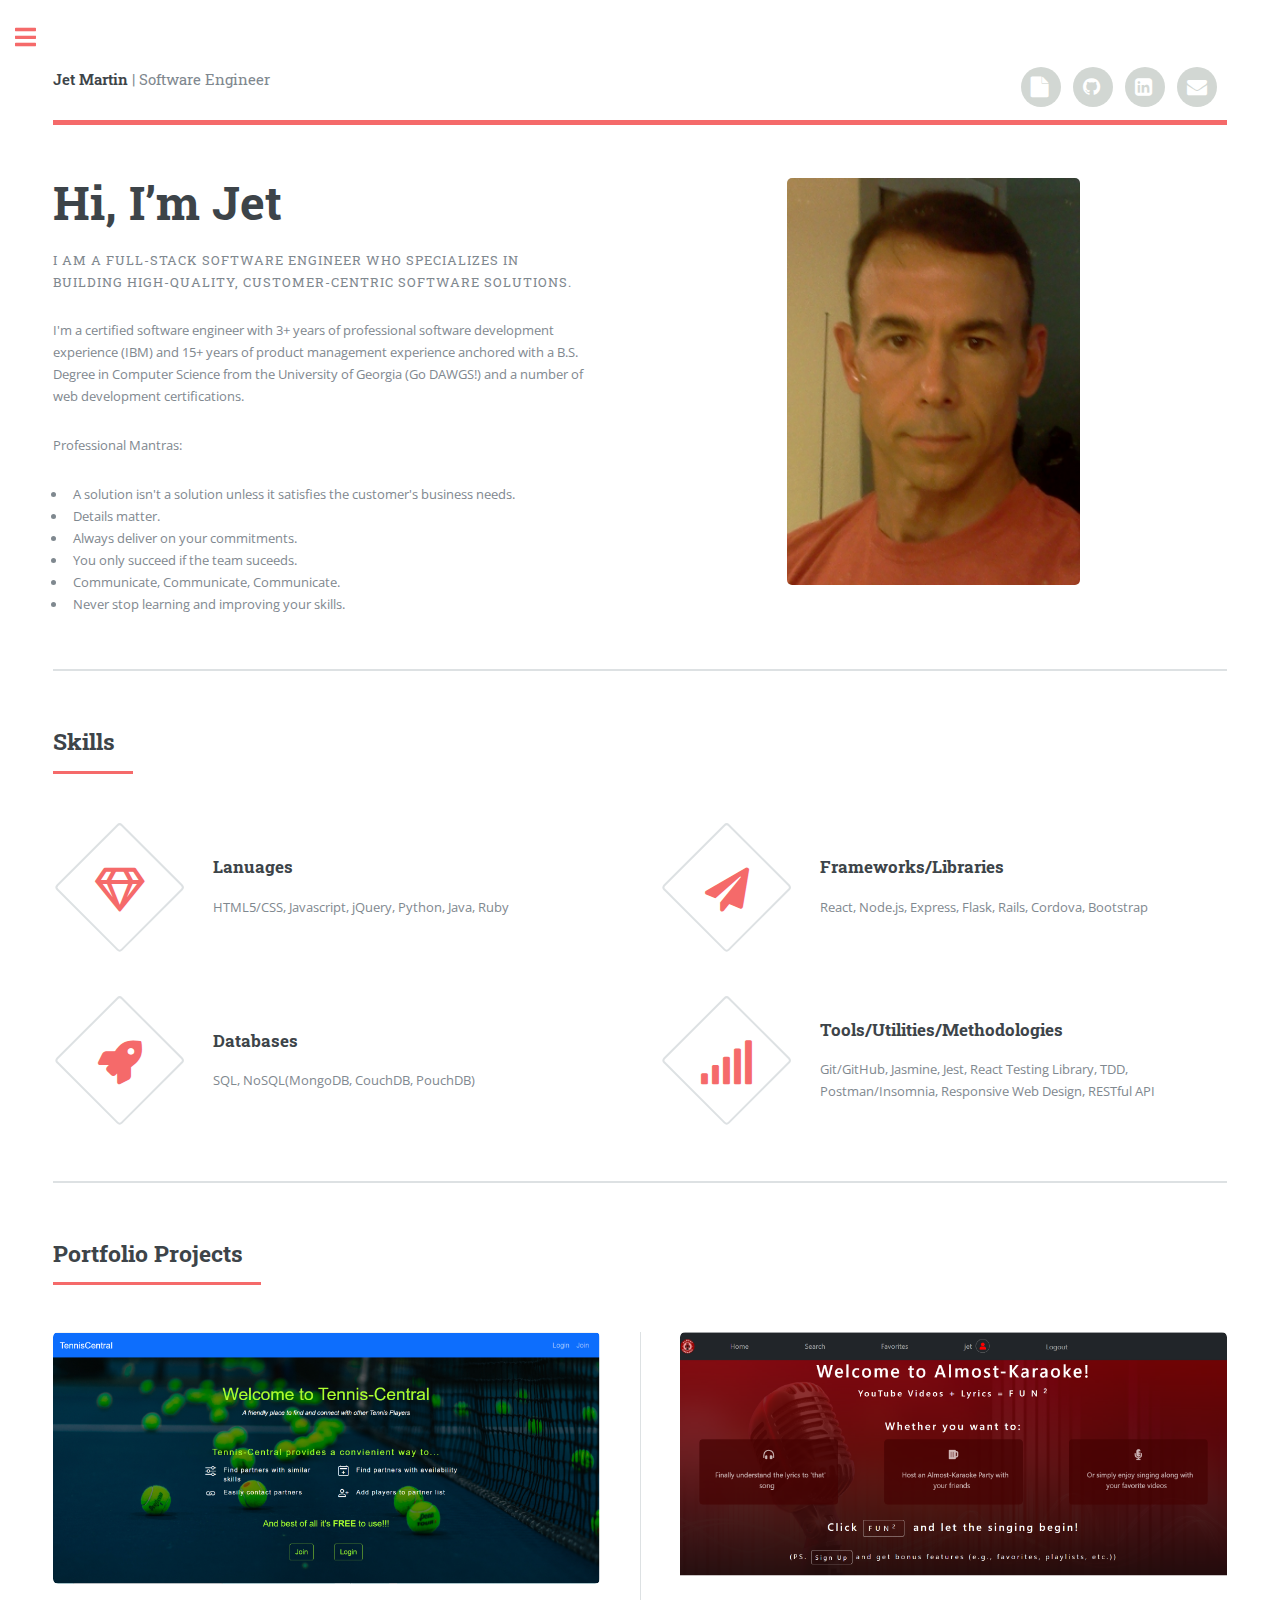
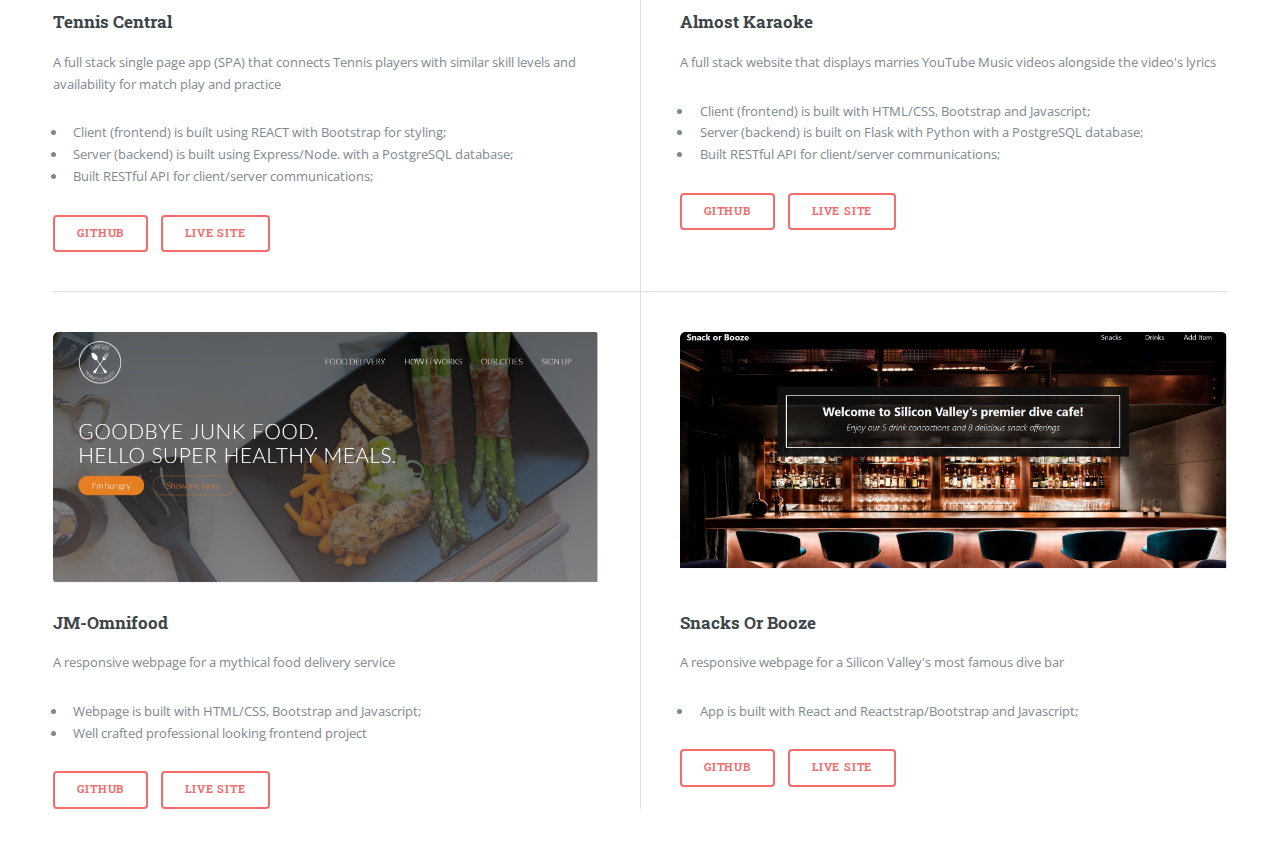
==== commit f9d94fec: "Added two more project to portfolio" ====
--- a/index.html
+++ b/index.html
@@ -161,6 +161,31 @@
 												<li><a href="https://almost-karaoke.herokuapp.com/" class="button">Live Site</a></li>
 											</ul>
 										</article>
+										<article>
+											<a href="#" class="image"><img src="images/jm-omnifood.png" alt="" /></a>
+											<h3>JM-Omnifood</h3>
+											<p>A responsive webpage for a mythical food delivery service</p>
+											<ul>
+												<li>Webpage is built with HTML/CSS, Bootstrap and Javascript;</li>
+												<li>Well crafted professional looking frontend project</li>
+											</ul>
+											<ul class="actions">
+												<li><a href="https://github.com/jetamartin/omnifood" class="button">GitHub</a></li>
+												<li><a href="https://jm-omnifood.herokuapp.com/" class="button">Live Site</a></li>
+											</ul>
+										</article>
+										<article>
+											<a href="#" class="image"><img src="images/SnacksOrBooze.png" alt="" /></a>
+											<h3>Snacks Or Booze</h3>
+											<p>A responsive webpage for a Silicon Valley's most famous dive bar</p>
+											<ul>
+												<li>App is built with React and Reactstrap/Bootstrap and Javascript;</li>
+											</ul>
+											<ul class="actions">
+												<li><a href="https://github.com/jetamartin/react-snacks-or-booze" class="button">GitHub</a></li>
+												<li><a href="https://competent-keller-141d64.netlify.app" class="button">Live Site</a></li>
+											</ul>
+										</article>
 										<!-- <article>
 											<a href="#" class="image"><img src="images/pic04.jpg" alt="" /></a>
 											<h3>abacadddd</h3>
@@ -209,7 +234,6 @@
 									<p>I'd love to hear about employment opportunites or freelance projects! </p>
 									<ul class="contact">
 										<li class="icon solid fa-envelope"><a href="mailto:jetamartin@gmail.com" target="blank">jetamartin@gmail.com</a></li>
-										<li class="icon solid fa-phone"><a href="tel:6193841721">1-619-384-1721</a></li>
 										<li class="icon solid fa-home">San Diego, California<br /></li>
 									</ul>
 								</section>
@@ -238,7 +262,7 @@
 										</article>
 										<article>
 											<a href="#" class="image"><img src="images/LEARNAcademy.png" alt="" /></a>
-											<p>Inaugural class of LEARN's )Ruby on Rails 12 week Bootcamp.<br>
+											<p>Inaugural class of LEARN's Ruby on Rails 12 week Fullstack Web Development Bootcamp.<br>
 												<span>Full stack web development bootcamp covering HTML/CSS, Javascript, Ruby programming language, Rails server framework and SQL based databases(e.g., PostgreSQL).</span>
 										</p>
 										</article>
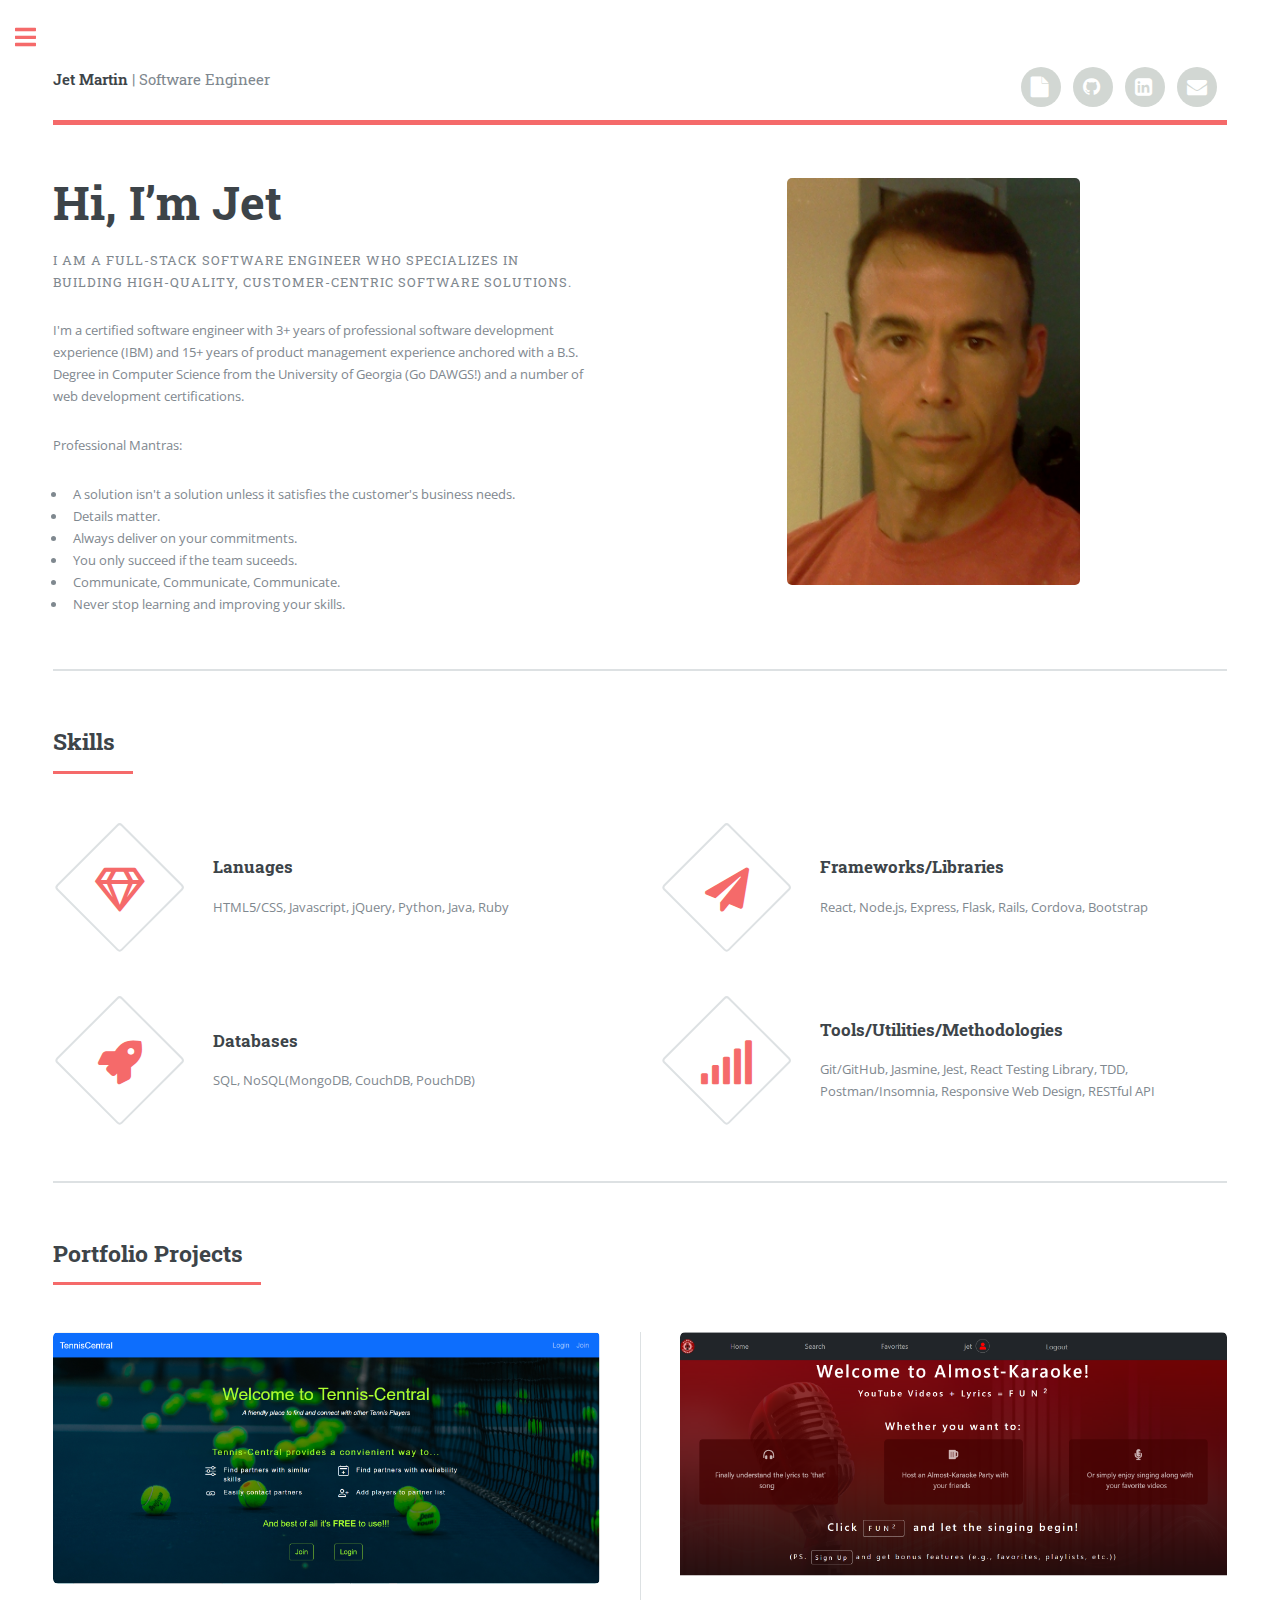
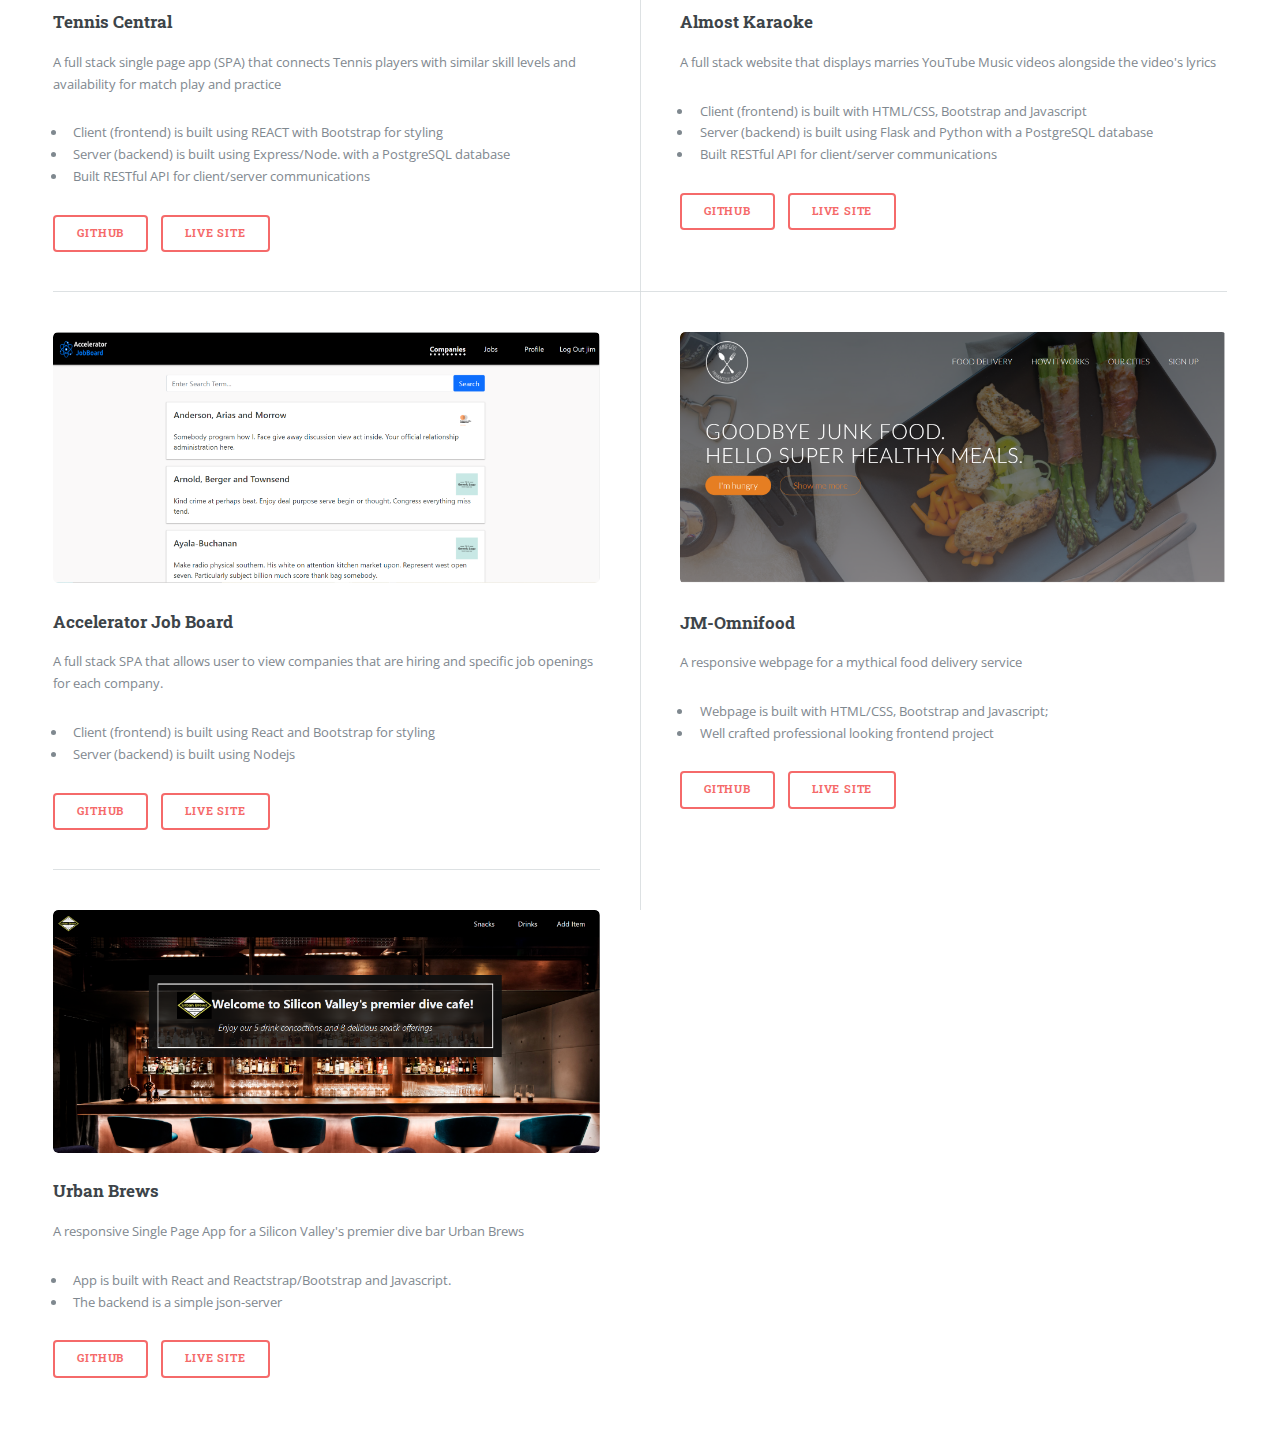
==== commit 358f5fe4: "changed a few screenshots" ====
--- a/index.html
+++ b/index.html
@@ -27,7 +27,7 @@
 									<!-- <ul class="icons"> -->
 										<!-- <li><a href="#" class="icon solid fa-file"></a></li> -->
 										<div class="headerIcons">
-											<a href="images/JM1Page.pdf" target="blank" class="icon solid fa-file"><span>Resume</span></a>
+											<a href="images/JM2PageResume12232021.pdf" target="blank" class="icon solid fa-file"><span>Resume</span></a>
 											<a href="http://www.github.com" target="blank" class="icon fa-github"><span>Github</span></a>
 											<a href="https://www.linkedin.com/in/jet-martin-b769a11/" target="blank" class="icon fa-linkedin"><span>LinkedIn</span></a>
 											<a href="mailto:jetamartin@gmail.com" target="blank" class="icon fa-envelope"><span>Email</span></a>
@@ -138,13 +138,13 @@
 											<h3>Tennis Central</h3>
 											<p><span>A full stack single page app (SPA) that connects Tennis players with similar skill levels and availability for match play and practice</span></p>
 											<ul>
-												<li>Client (frontend) is built using REACT with Bootstrap for styling;</li>
-												<li>Server (backend) is built using Express/Node. with a PostgreSQL database;</li>
-												<li>Built RESTful API for client/server communications;</li>
-											</ul>
-											<ul class="actions">
-												<li><a href="https://github.com/jetamartin/tennis-central" class="button">GitHub</a></li>
-												<li><a href="https://tennis-central.surge.sh/" class="button">Live Site</a></li>
+												<li>Client (frontend) is built using REACT with Bootstrap for styling</li>
+												<li>Server (backend) is built using Express/Node. with a PostgreSQL database</li>
+												<li>Built RESTful API for client/server communications</li>
+											</ul>
+											<ul class="actions">
+												<li><a href="https://github.com/jetamartin/tennis-central" target="_blank" class="button">GitHub</a></li>
+												<li><a href="https://tennis-central.surge.sh/" target="_blank" class="button">Live Site</a></li>
 											</ul>
 										</article>
 										<article>
@@ -152,13 +152,26 @@
 											<h3>Almost Karaoke</h3>
 											<p>A full stack website that displays marries YouTube Music videos alongside the video's lyrics</p>
 											<ul>
-												<li>Client (frontend) is built with HTML/CSS, Bootstrap and Javascript;</li>
-												<li>Server (backend) is built on Flask with Python with a PostgreSQL database;</li>
-												<li>Built RESTful API for client/server communications;</li>
-											</ul>
-											<ul class="actions">
-												<li><a href="https://github.com/jetamartin/not-so-karaoke" class="button">GitHub</a></li>
-												<li><a href="https://almost-karaoke.herokuapp.com/" class="button">Live Site</a></li>
+												<li>Client (frontend) is built with HTML/CSS, Bootstrap and Javascript</li>
+												<li>Server (backend) is built using Flask and Python with a PostgreSQL database</li>
+												<li>Built RESTful API for client/server communications</li>
+											</ul>
+											<ul class="actions">
+												<li><a href="https://github.com/jetamartin/not-so-karaoke" target="_blank" class="button">GitHub</a></li>
+												<li><a href="https://almost-karaoke.herokuapp.com/" target="_blank" class="button">Live Site</a></li>
+											</ul>
+										</article>
+										<article>
+											<a href="#" class="image"><img src="images/accelerator-job-board-company-page.png" alt="" /></a>
+											<h3>Accelerator Job Board</h3>
+											<p>A full stack SPA that allows user to view companies that are hiring and specific job openings for each company.  </p>
+											<ul>
+												<li>Client (frontend) is built using React and Bootstrap for styling</li>
+												<li>Server (backend) is built using Nodejs</li>
+											</ul>
+											<ul class="actions">
+												<li><a href="https://github.com/jetamartin/react-jobly-frontend" target="_blank" class="button">GitHub</a></li>
+												<li><a href="https://accelerator-job-board.surge.sh/" target="_blank"  class="button">Live Site</a></li>
 											</ul>
 										</article>
 										<article>
@@ -170,20 +183,23 @@
 												<li>Well crafted professional looking frontend project</li>
 											</ul>
 											<ul class="actions">
-												<li><a href="https://github.com/jetamartin/omnifood" class="button">GitHub</a></li>
-												<li><a href="https://jm-omnifood.herokuapp.com/" class="button">Live Site</a></li>
-											</ul>
-										</article>
-										<article>
-											<a href="#" class="image"><img src="images/SnacksOrBooze.png" alt="" /></a>
-											<h3>Snacks Or Booze</h3>
-											<p>A responsive webpage for a Silicon Valley's most famous dive bar</p>
-											<ul>
-												<li>App is built with React and Reactstrap/Bootstrap and Javascript;</li>
-											</ul>
-											<ul class="actions">
-												<li><a href="https://github.com/jetamartin/react-snacks-or-booze" class="button">GitHub</a></li>
-												<li><a href="https://competent-keller-141d64.netlify.app" class="button">Live Site</a></li>
+												<li><a href="https://github.com/jetamartin/omnifood" target="_blank" class="button">GitHub</a></li>
+												<li><a href="https://jm-omnifood.herokuapp.com/" target="_blank" class="button">Live Site</a></li>
+											</ul>
+										</article>
+										<article>
+											<a href="#" class="image"><img src="images/urban-brews-home-page.png" alt="" /></a>
+											<h3>Urban Brews</h3>
+											<p>A responsive Single Page App for a Silicon Valley's premier dive bar Urban Brews</p>
+											<ul>
+												<li>App is built with React and Reactstrap/Bootstrap and Javascript.</li>
+												<li>The backend is a simple json-server</li>
+											</ul>
+											<ul class="actions">
+												<li><a href="https://github.com/jetamartin/react-snacks-or-booze" target="_blank" class="button">GitHub</a></li>
+												<li><a href="https://urban-brews.herokuapp.com/" target="_blank" class="button">Live Site</a></li>
+												<!-- <li><a href="https://competent-keller-141d64.netlify.app" target="_blank" class="button">Live Site</a></li> -->
+
 											</ul>
 										</article>
 										<!-- <article>
